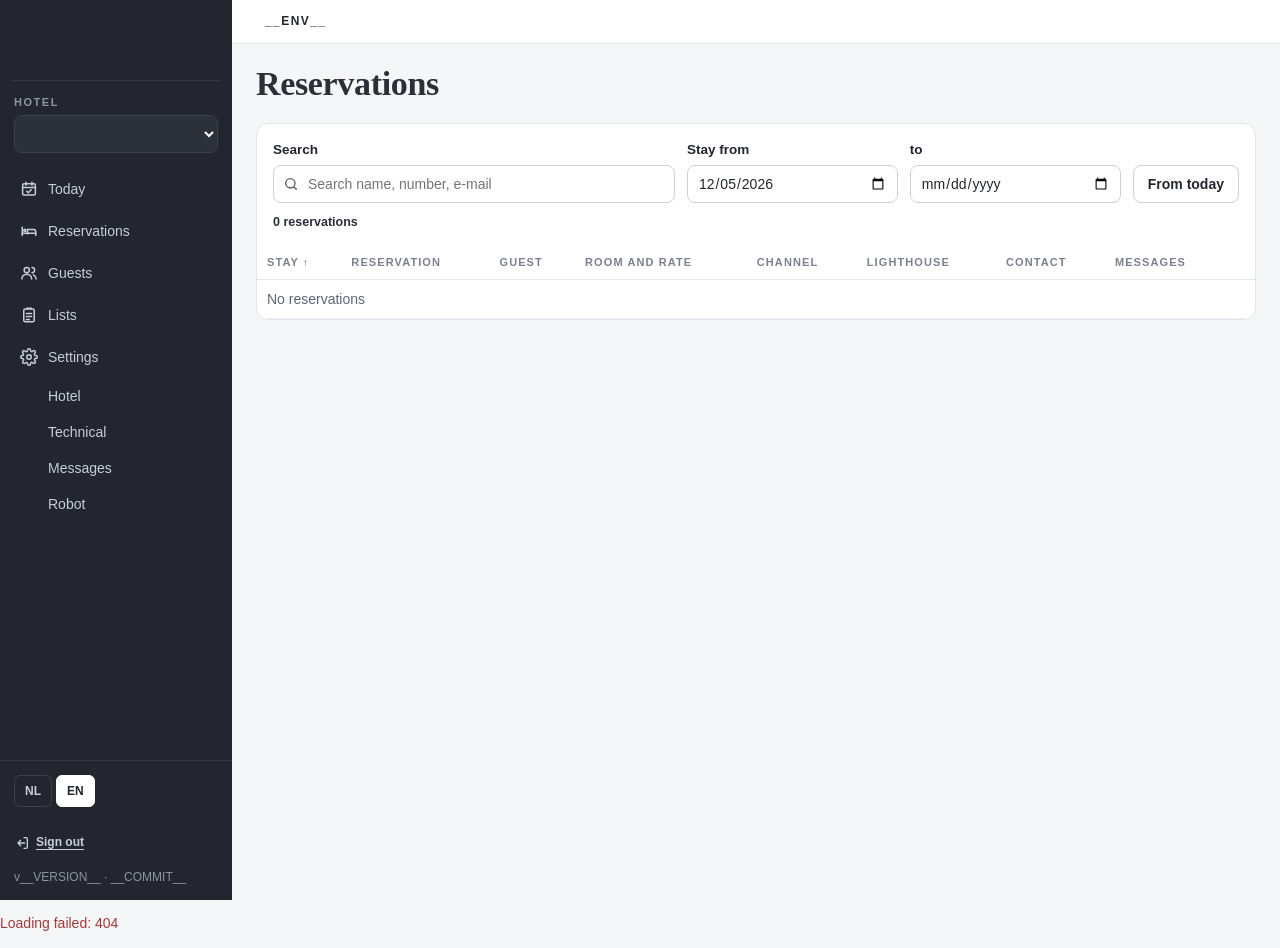
==== web/admin/index.html @ 801af36c "Keuzeknoppen (bv. Ontbijt/Schoonmaak) nooit uitgerekt over de hele breedte; Technisch ook in het men" ====
<!doctype html>
<html lang="nl">
<head>
<meta charset="utf-8">
<meta name="viewport" content="width=device-width, initial-scale=1">
<title>Check-in monitor</title>
<link rel="icon" type="image/svg+xml" href="favicon.svg">
<link rel="stylesheet" href="admin.css?v=__VERSION__">
<link rel="stylesheet" href="design.css?v=__VERSION__">
</head>
<body data-page="main">
<div id="tstbar" class="tst v2" hidden><span class="envpill">TST</span><span data-t="tst_bar"></span><a id="tst-switch" href="#"><span data-t="env_to_prd"></span> <svg width="14" height="14" viewBox="0 0 24 24" fill="none" stroke="currentColor" stroke-width="2.4" stroke-linecap="round" stroke-linejoin="round" aria-hidden="true"><path d="M9 6l6 6-6 6"/></svg></a></div>
<header class="mhead v2"><button class="ibtn" id="m-menu" type="button" aria-label="Menu"><svg width="22" height="22" viewBox="0 0 24 24" fill="none" stroke="currentColor" stroke-width="2" stroke-linecap="round" stroke-linejoin="round" aria-hidden="true"><path d="M4 7h16M4 12h16M4 17h16"/></svg></button><img id="mlogo" alt=""><span style="margin-left:auto"></span><span class="envpill env-__ENV__" data-env>__ENV__</span><button class="ibtn" id="m-hotel" type="button" aria-label="Hotel"><svg width="20" height="20" viewBox="0 0 24 24" fill="none" stroke="currentColor" stroke-width="2" stroke-linecap="round" stroke-linejoin="round" aria-hidden="true"><path d="M4 21V5a1 1 0 0 1 1-1h9a1 1 0 0 1 1 1v16"/><path d="M15 10h4a1 1 0 0 1 1 1v10M2 21h20M8 8h3M8 12h3M8 16h3"/></svg></button></header>
<div id="mswitches" class="mswitch v2" aria-label="Hoofdschakelaars"></div>
<div class="shell">
<aside class="side v2">
  <div class="band"><img id="logo" alt=""></div>
  <div class="hotelsel"><label for="hotel" data-t="hotel"></label><select id="hotel" class="select"></select></div>
  <nav class="nav" aria-label="Menu">
    <button data-tab="today"><svg width="18" height="18" viewBox="0 0 24 24" fill="none" stroke="currentColor" stroke-width="2" stroke-linecap="round" stroke-linejoin="round" aria-hidden="true"><rect x="3.5" y="5" width="17" height="15" rx="2"/><path d="M3.5 10h17M8 3v4M16 3v4M9 15l2 2 4-4"/></svg><span data-t="nav_today"></span><span id="today-cnt" class="cnt" hidden></span></button>
    <button data-tab="res" class=""><svg width="18" height="18" viewBox="0 0 24 24" fill="none" stroke="currentColor" stroke-width="2" stroke-linecap="round" stroke-linejoin="round" aria-hidden="true"><path d="M3 18V7"/><path d="M21 18v-5a3 3 0 0 0-3-3h-8v6"/><path d="M3 15h18"/><circle cx="6.5" cy="11" r="1.5"/></svg><span data-t="tab_res"></span></button>
    <button data-tab="guests" class=""><svg width="18" height="18" viewBox="0 0 24 24" fill="none" stroke="currentColor" stroke-width="2" stroke-linecap="round" stroke-linejoin="round" aria-hidden="true"><circle cx="9" cy="8" r="3.5"/><path d="M2.5 20a6.5 6.5 0 0 1 13 0"/><path d="M16 4.5a3.5 3.5 0 0 1 0 7M18 14.5a6.5 6.5 0 0 1 3.5 5.5"/></svg><span data-t="tab_guests"></span></button>
    <button data-tab="breakfast" class="lbtn-lists"><svg width="18" height="18" viewBox="0 0 24 24" fill="none" stroke="currentColor" stroke-width="2" stroke-linecap="round" stroke-linejoin="round" aria-hidden="true"><rect x="5" y="4" width="14" height="17" rx="2"/><path d="M9 4V3h6v1M8.5 10h7M8.5 14h7M8.5 18h4"/></svg><span data-t="nav_lists"></span></button>
    <a id="settings" href="settings.html"><svg width="18" height="18" viewBox="0 0 24 24" fill="none" stroke="currentColor" stroke-width="2" stroke-linecap="round" stroke-linejoin="round" aria-hidden="true"><circle cx="12" cy="12" r="3"/><path d="M19.4 15a1.7 1.7 0 0 0 .3 1.8l.1.1a2 2 0 1 1-2.8 2.8l-.1-.1a1.7 1.7 0 0 0-1.8-.3 1.7 1.7 0 0 0-1 1.5V21a2 2 0 1 1-4 0v-.1a1.7 1.7 0 0 0-1.1-1.5 1.7 1.7 0 0 0-1.8.3l-.1.1a2 2 0 1 1-2.8-2.8l.1-.1a1.7 1.7 0 0 0 .3-1.8 1.7 1.7 0 0 0-1.5-1H3a2 2 0 1 1 0-4h.1a1.7 1.7 0 0 0 1.5-1.1 1.7 1.7 0 0 0-.3-1.8l-.1-.1a2 2 0 1 1 2.8-2.8l.1.1a1.7 1.7 0 0 0 1.8.3H9a1.7 1.7 0 0 0 1-1.5V3a2 2 0 1 1 4 0v.1a1.7 1.7 0 0 0 1 1.5 1.7 1.7 0 0 0 1.8-.3l.1-.1a2 2 0 1 1 2.8 2.8l-.1.1a1.7 1.7 0 0 0-.3 1.8V9a1.7 1.7 0 0 0 1.5 1H21a2 2 0 1 1 0 4h-.1a1.7 1.7 0 0 0-1.5 1z"/></svg><span data-t="settings"></span></a>
    <div class="sub"><a href="settings.html#hotel"><span data-t="tab_hotel"></span></a><a href="settings.html#tech"><span data-t="hs_tech"></span></a><a href="settings.html#workflow"><span data-t="nav_messages"></span></a><a href="settings.html#robot"><span data-t="tab_robot"></span></a></div>
  </nav>
  <div class="sidefoot">
    <div class="langsw" role="group" aria-label="Taal"><button data-lang="nl">NL</button><button data-lang="en">EN</button></div>
    <div class="row" style="justify-content:space-between"><span id="me"></span></div>
    <a class="btn3" href="/.auth/logout" style="padding:0"><svg width="16" height="16" viewBox="0 0 24 24" fill="none" stroke="currentColor" stroke-width="2" stroke-linecap="round" stroke-linejoin="round" aria-hidden="true"><path d="M15 4h3a2 2 0 0 1 2 2v12a2 2 0 0 1-2 2h-3"/><path d="M10 16l-4-4 4-4M6 12h10"/></svg><span data-t="logout"></span></a>
    <span id="version" title="commit __COMMIT__, __BUILT__">v__VERSION__ · __COMMIT__</span>
  </div>
</aside>
<div class="main">
<div class="topbar v2"><div class="envbox"><span id="env" class="envpill env-__ENV__">__ENV__</span><span id="envname" class="small muted"></span><a id="env-switch" href="#" hidden></a></div><div id="switches" class="switches" aria-label="Hoofdschakelaars"></div></div>
<div id="repair-banner" class="repair-banner" hidden></div>


<section id="tab-res" class="content v2">
  <div class="ph"><div><h1 data-t="tab_res"></h1><div id="res-sub" class="sub" hidden></div></div></div>
  <section class="card resbox">
    <div class="cb filters" style="padding-top:16px">
      <div class="row" style="gap:12px;align-items:flex-end">
        <div class="field" style="flex:2 1 280px"><label for="search" data-t="search_lbl"></label><div class="inwrap"><svg width="16" height="16" viewBox="0 0 24 24" fill="none" stroke="currentColor" stroke-width="2" stroke-linecap="round" stroke-linejoin="round" aria-hidden="true"><circle cx="11" cy="11" r="7"/><path d="M20 20l-3.5-3.5"/></svg><input id="search" class="input" type="search" data-tp="search"></div></div>
        <div class="field" style="flex:1 1 150px"><label for="from" data-t="stay_from"></label><input id="from" class="input" type="date"></div>
        <div class="field" style="flex:1 1 150px"><label for="to" data-t="stay_to"></label><input id="to" class="input" type="date"></div>
        <button id="today" class="btn2" type="button" data-t="from_today"></button>
        <button id="search-reset" type="button" hidden></button>
      </div>
      <div id="count" class="row small muted"></div>
    </div>
    <div class="tbox d-only"><table>
      <thead id="res-head"><tr><th data-sort="arrival" data-t="c_stay"></th><th data-sort="booking_number" data-t="c_res"></th><th data-sort="guest" data-t="c_guest"></th><th data-sort="room" data-t="c_room_rate"></th><th data-sort="source" data-t="c_channel"></th><th data-sort="pms_status">Lighthouse</th><th data-sort="email" data-t="c_contact"></th><th data-sort="messages" data-t="c_messages"></th><th><span style="position:absolute;left:-9999px">Open</span></th></tr></thead>
      <tbody id="res"></tbody>
    </table></div>
    <div id="mres" class="m-only" style="display:flex;flex-direction:column;gap:14px"></div>
  </section>
</section>
<section id="tab-today" class="content v2" hidden></section>
<section id="tab-detail" class="content v2" hidden></section>
  <section id="tab-guests" class="content v2" hidden>
    <div class="ph"><div><h1 data-t="tab_guests"></h1><div class="sub" data-t="g_sub"></div></div></div>
    <div class="cols">
      <div class="col-main">
        <section id="matches-card" class="card" hidden><div class="ch"><h2 class="ct"><svg width="15" height="15" viewBox="0 0 24 24" fill="none" stroke="currentColor" stroke-width="2" stroke-linecap="round" stroke-linejoin="round" aria-hidden="true"><circle cx="9" cy="8" r="3.5"/><path d="M2.5 20a6.5 6.5 0 0 1 13 0"/><path d="M16 4.5a3.5 3.5 0 0 1 0 7M18 14.5a6.5 6.5 0 0 1 3.5 5.5"/></svg> <span data-t="m_card"></span></h2><span class="badge b-warn"><svg width="14" height="14" viewBox="0 0 24 24" fill="none" stroke="currentColor" stroke-width="2.4" stroke-linecap="round" stroke-linejoin="round" aria-hidden="true"><path d="M12 3.5l9.5 16.5h-19z"/><path d="M12 10v4.5M12 17.5v.5"/></svg><span id="m-open"></span></span></div><div id="matches" class="cb"></div></section>
        <section class="card"><div class="cb" style="padding-top:16px"><div class="row" style="align-items:flex-end;gap:10px"><div class="field" style="flex:1 1 240px"><label for="g-search" data-t="search_lbl"></label><div class="inwrap"><svg width="16" height="16" viewBox="0 0 24 24" fill="none" stroke="currentColor" stroke-width="2" stroke-linecap="round" stroke-linejoin="round" aria-hidden="true"><circle cx="11" cy="11" r="7"/><path d="M20 20l-3.5-3.5"/></svg><input id="g-search" class="input" type="search" data-tp="g_search"></div></div><button id="g-update" class="btn2" type="button"><svg width="15" height="15" viewBox="0 0 24 24" fill="none" stroke="currentColor" stroke-width="2" stroke-linecap="round" stroke-linejoin="round" aria-hidden="true"><path d="M20 11a8 8 0 0 0-14.5-4.5L4 8"/><path d="M4 4v4h4"/><path d="M4 13a8 8 0 0 0 14.5 4.5L20 16"/><path d="M20 20v-4h-4"/></svg><span data-t="g_update"></span></button><button id="g-search-reset" type="button" hidden></button></div><div class="small muted"><span id="g-count"></span> <span id="g-state"></span></div></div>
          <div class="tbox d-only"><table><thead id="g-head"><tr><th data-gsort="name" data-t="g_name"></th><th data-gsort="country" data-t="g_country"></th><th data-gsort="stays" data-t="g_stays"></th><th data-gsort="last_stay" data-t="g_last"></th><th data-gsort="preferred_channel" data-t="g_channel"></th></tr></thead><tbody id="guests"></tbody></table></div>
          <div id="mguests" class="m-only cb" style="display:flex;flex-direction:column;gap:10px"></div>
        </section>
      </div>
      <div id="g-profile" class="col-side" style="flex-basis:400px"></div>
    </div>
  </section>
  <section id="tab-lists" class="content v2" hidden>
    <div class="ph"><div><h1 data-t="nav_lists"></h1><div class="sub" data-t="l_sub"></div></div></div>
    <div class="cols">
      <div class="col-main" style="flex-basis:520px">
        <section class="card"><div class="ch"><h2 class="ct"><svg width="15" height="15" viewBox="0 0 24 24" fill="none" stroke="currentColor" stroke-width="2" stroke-linecap="round" stroke-linejoin="round" aria-hidden="true"><path d="M12 5v14M5 12h14"/></svg> <span data-t="l_make_title"></span></h2></div><div class="cb">
          <div class="seg" role="radiogroup"><label data-kind="breakfast"><input type="radio" name="lt"><svg width="16" height="16" viewBox="0 0 24 24" fill="none" stroke="currentColor" stroke-width="2" stroke-linecap="round" stroke-linejoin="round" aria-hidden="true"><path d="M4 9h13v5a5 5 0 0 1-5 5H9a5 5 0 0 1-5-5z"/><path d="M17 10h1.5a2.5 2.5 0 0 1 0 5H17"/><path d="M8 3v3M12 3v3"/></svg><span data-t="tab_breakfast"></span></label><label data-kind="cleaning"><input type="radio" name="lt"><svg width="16" height="16" viewBox="0 0 24 24" fill="none" stroke="currentColor" stroke-width="2" stroke-linecap="round" stroke-linejoin="round" aria-hidden="true"><path d="M14 4l-4 8"/><path d="M6 12h8l2 8H4z"/><path d="M8 16v4M12 16v4"/></svg><span data-t="tab_cleaning"></span></label></div>
          <div class="field" style="max-width:240px"><label for="list-day" data-t="dl_day"></label><input id="list-day" class="input" type="date"></div>
          <div class="row"><button id="list-make" class="btn2" type="button" data-t="dl_make"></button><button id="list-send" class="btn" type="button"><svg width="15" height="15" viewBox="0 0 24 24" fill="none" stroke="currentColor" stroke-width="2" stroke-linecap="round" stroke-linejoin="round" aria-hidden="true"><path d="M21 3L10 14"/><path d="M21 3l-7 18-4-7-7-4z"/></svg><span data-t="dl_send"></span></button></div>
          <div id="list-state" class="small"></div>
          <div id="list-info" class="help"></div>
        </div></section>
        <section class="card"><div class="ch"><h2 class="ct"><svg width="15" height="15" viewBox="0 0 24 24" fill="none" stroke="currentColor" stroke-width="2" stroke-linecap="round" stroke-linejoin="round" aria-hidden="true"><circle cx="12" cy="12" r="9"/><path d="M12 7v5l3 2"/></svg> <span data-t="l_last"></span></h2><select id="list-filter" class="select" style="width:auto"><option value="" data-t="l_all"></option><option value="breakfast" data-t="tab_breakfast"></option><option value="cleaning" data-t="tab_cleaning"></option></select></div>
          <div class="tbox"><table><thead><tr><th data-t="l_c_list"></th><th data-t="dl_c_day"></th><th data-t="l_c_made"></th><th data-t="dl_c_by"></th><th data-t="l_c_sent"></th><th data-t="dl_c_content"></th></tr></thead><tbody id="list-rows"></tbody></table></div></section>
      </div>
      <div id="list-preview" class="col-side" style="flex-basis:520px;gap:10px"></div>
    </div>
  </section>
<main class="legacy">








</main>

<div id="msgs" class="modal" hidden>
  <div class="modal-box small">
    <div class="modal-head"><strong id="msgs-title"></strong><button id="msgs-close" type="button" class="reset">&times;</button></div>
    <label class="msgs-pick"><input type="checkbox" id="msgs-on"> <span data-t="mo_label"></span></label>
    <p class="muted small" id="msgs-on-hint"></p>
    <h3 data-t="mg_plan"></h3>
    <div id="msgs-legend" class="legend"></div>
    <ul id="msgs-plan" class="plan"></ul>
    <div id="msgs-attempts">
    <h3 data-t="mg_attempts"></h3>
    <table>
      <thead><tr><th data-t="mg_time"></th><th data-t="mg_message"></th><th data-t="mg_channel"></th><th data-t="mg_to"></th><th data-t="exec_status"></th><th data-t="r_error"></th></tr></thead>
      <tbody id="msgs-rows"></tbody>
    </table>
    </div>
  </div>
</div>

</div>
</div>
<nav class="mtab v2" aria-label="Menu">
  <a href="./#today" data-mtab="today"><svg width="20" height="20" viewBox="0 0 24 24" fill="none" stroke="currentColor" stroke-width="2" stroke-linecap="round" stroke-linejoin="round" aria-hidden="true"><rect x="3.5" y="5" width="17" height="15" rx="2"/><path d="M3.5 10h17M8 3v4M16 3v4M9 15l2 2 4-4"/></svg><span data-t="nav_today"></span></a><a href="./#res" data-mtab="res"><svg width="20" height="20" viewBox="0 0 24 24" fill="none" stroke="currentColor" stroke-width="2" stroke-linecap="round" stroke-linejoin="round" aria-hidden="true"><path d="M3 18V7"/><path d="M21 18v-5a3 3 0 0 0-3-3h-8v6"/><path d="M3 15h18"/><circle cx="6.5" cy="11" r="1.5"/></svg><span data-t="tab_res"></span></a><a href="./#guests" data-mtab="guests"><svg width="20" height="20" viewBox="0 0 24 24" fill="none" stroke="currentColor" stroke-width="2" stroke-linecap="round" stroke-linejoin="round" aria-hidden="true"><circle cx="9" cy="8" r="3.5"/><path d="M2.5 20a6.5 6.5 0 0 1 13 0"/><path d="M16 4.5a3.5 3.5 0 0 1 0 7M18 14.5a6.5 6.5 0 0 1 3.5 5.5"/></svg><span data-t="tab_guests"></span></a><a href="./#breakfast" data-mtab="lists"><svg width="20" height="20" viewBox="0 0 24 24" fill="none" stroke="currentColor" stroke-width="2" stroke-linecap="round" stroke-linejoin="round" aria-hidden="true"><rect x="5" y="4" width="14" height="17" rx="2"/><path d="M9 4V3h6v1M8.5 10h7M8.5 14h7M8.5 18h4"/></svg><span data-t="nav_lists"></span></a><a href="settings.html" data-mtab="settings"><svg width="20" height="20" viewBox="0 0 24 24" fill="none" stroke="currentColor" stroke-width="2" stroke-linecap="round" stroke-linejoin="round" aria-hidden="true"><circle cx="12" cy="12" r="3"/><path d="M19.4 15a1.7 1.7 0 0 0 .3 1.8l.1.1a2 2 0 1 1-2.8 2.8l-.1-.1a1.7 1.7 0 0 0-1.8-.3 1.7 1.7 0 0 0-1 1.5V21a2 2 0 1 1-4 0v-.1a1.7 1.7 0 0 0-1.1-1.5 1.7 1.7 0 0 0-1.8.3l-.1.1a2 2 0 1 1-2.8-2.8l.1-.1a1.7 1.7 0 0 0 .3-1.8 1.7 1.7 0 0 0-1.5-1H3a2 2 0 1 1 0-4h.1a1.7 1.7 0 0 0 1.5-1.1 1.7 1.7 0 0 0-.3-1.8l-.1-.1a2 2 0 1 1 2.8-2.8l.1.1a1.7 1.7 0 0 0 1.8.3H9a1.7 1.7 0 0 0 1-1.5V3a2 2 0 1 1 4 0v.1a1.7 1.7 0 0 0 1 1.5 1.7 1.7 0 0 0 1.8-.3l.1-.1a2 2 0 1 1 2.8 2.8l-.1.1a1.7 1.7 0 0 0-.3 1.8V9a1.7 1.7 0 0 0 1.5 1H21a2 2 0 1 1 0 4h-.1a1.7 1.7 0 0 0-1.5 1z"/></svg><span data-t="settings"></span></a>
</nav>
<script src="admin.js?v=__VERSION__"></script>
</body>
</html>
---- web/admin/admin.css ----
/* Opvolgpagina: eenvoudig en compact. */
:root { --accent: #5C6478; --line: #E3E6ED; --bg: #F4F5F8; --text: #2B2F38; --ok: #2E7D4F; --err: #A33A3A; }
* { box-sizing: border-box; }
body { margin: 0; font: 14px/1.4 "Helvetica Neue", Helvetica, Arial, sans-serif; color: var(--text); background: var(--bg); }
header { display: flex; gap: 24px; align-items: center; padding: 12px 16px; background: #fff; border-bottom: 1px solid var(--line); flex-wrap: wrap; }
nav { display: flex; gap: 4px; padding: 8px 16px 0; }
nav button { display: inline-flex; align-items: center; gap: 8px; border: 1px solid var(--line); border-bottom: none; background: var(--bg);
  padding: 9px 18px; cursor: pointer; border-radius: 6px 6px 0 0; font-size: 14px; color: #5C6478; position: relative; }
nav button svg { color: #8A93A6; }
nav button:hover { color: #2B3F8C; background: #EEF1F8; }
nav button:hover svg { color: #3E63DD; }
nav button.active { background: #fff; font-weight: bold; color: #2B3F8C; }
nav button.active svg { color: #3E63DD; }
nav button.active::before { content: ""; position: absolute; left: -1px; right: -1px; top: -1px; height: 3px; background: #3E63DD; border-radius: 6px 6px 0 0; }
nav button.active::after { content: ""; position: absolute; left: 0; right: 0; bottom: -1px; height: 1px; background: #fff; }
main { background: #fff; margin: 0 16px 16px; padding: 12px; border: 1px solid var(--line); overflow-x: auto; }
.tools { display: flex; gap: 16px; align-items: center; margin-bottom: 12px; flex-wrap: wrap; }
input[type=search] { padding: 6px 8px; width: 260px; max-width: 100%; }
input[type=number] { width: 70px; padding: 4px; }
input[type=date] { padding: 4px; }
select, button { padding: 6px 10px; }
table { border-collapse: collapse; width: 100%; }
th, td { text-align: left; padding: 6px 8px; border-bottom: 1px solid var(--line); vertical-align: top; white-space: nowrap; }
th { font-size: 12px; text-transform: uppercase; letter-spacing: .5px; color: var(--accent); position: sticky; top: 0; background: #fff; }
td.wrap { white-space: normal; min-width: 160px; }
tr.cancelled td { color: #9AA0AE; text-decoration: line-through; }
.ok { color: var(--ok); } .err { color: var(--err); } .muted { color: #8A90A0; }
.tag { display: inline-block; padding: 1px 6px; border-radius: 3px; background: var(--bg); margin: 1px 2px 1px 0; font-size: 12px; }
.tag.fail { background: #F6E3E3; color: var(--err); }
.langs { margin-left: auto; display: flex; gap: 4px; }
.langs button { border: 1px solid #C3C8D4; border-radius: 4px; background: #fff; padding: 3px 8px; cursor: pointer; font: inherit; font-size: 12px; }
.langs button.active { background: var(--accent); color: #fff; border-color: var(--accent); }
h3 { font-size: 13px; text-transform: uppercase; letter-spacing: .5px; color: var(--accent); margin: 20px 0 6px; }

.task { display: inline-block; padding: 1px 8px; border-radius: 10px; font-size: 0.9em; white-space: nowrap; }
.task-nieuwe_reservaties { background: #E6F0FB; color: #1F4E8C; }
.task-contactgegevens_nalezen { background: #F3ECFA; color: #5B2E91; }
.task-overschrijving_booking { background: #E3F6F3; color: #0F6B5C; }
.task-lighthouse_bijwerken { background: #FBEFE6; color: #8A3B12; }
.timing { font-size: 0.8em; color: #8A90A0; white-space: nowrap; }
th[data-sort] { cursor: pointer; user-select: none; white-space: nowrap; }
th[data-sort]:hover { color: #1F2433; }
th[data-sort].sorted[data-dir="asc"]::after { content: " \2191"; }
th[data-sort].sorted[data-dir="desc"]::after { content: " \2193"; }
.task-meldingen { background: #E8F5EC; color: #1E6B3A; }
.subtabs { display: flex; gap: 6px; align-items: center; }
#task:disabled { opacity: 0.45; }
.tools .right { margin-left: auto; display: flex; gap: 12px; align-items: center; }
.subtabs button { border: 1px solid var(--line); background: transparent; padding: 4px 12px; border-radius: 14px; cursor: pointer; font-size: 0.9em; }
.subtabs button.active { background: #E6EAF2; font-weight: bold; }
.bin { border: none; background: transparent; color: #A0A6B4; cursor: pointer; padding: 2px 4px; }
.bin:hover { color: var(--err); }
.chip { background: #E6EAF2; border-radius: 12px; padding: 2px 10px; font-size: 0.9em; }
#matches-wrap { margin: 0 0 14px; border: 1px solid var(--line); border-radius: 6px; padding: 6px 12px; background: #FFFBEA; }
#matches-wrap summary { cursor: pointer; font-weight: bold; }
#matches-wrap table { width: 100%; }
#matches td { padding: 6px 8px; vertical-align: top; white-space: normal; }
#matches .m-pair { display: grid; grid-template-columns: 1fr 1fr; gap: 4px 24px; }
#matches .m-pair > span { overflow-wrap: anywhere; }
#matches .m-why { color: #8A90A0; font-size: 0.9em; margin-top: 2px; }  /* reden: lichtgrijs, onder de namen */
#matches .m-act { white-space: nowrap; width: 1%; text-align: right; }
th[data-gsort] { cursor: pointer; user-select: none; white-space: nowrap; }
th[data-gsort].sorted[data-dir="asc"]::after { content: " \2191"; }
th[data-gsort].sorted[data-dir="desc"]::after { content: " \2193"; }
td a { color: inherit; text-decoration: underline dotted; }
a.jump { color: #1F5FBF; text-decoration: none; white-space: nowrap; }
a.jump:hover { text-decoration: underline; }
a.jump svg { vertical-align: -1px; }
.tag.back { background: #E8F5EC; color: #1E6B3A; }
.task-onderhoud { background: #FFF1E0; color: #8A4B00; }
.task-bewaking { background: #FDECEC; color: #9B1C1C; }
.task-robot { background: #EEF0F4; color: #5C6478; }
.reset { margin-left: -12px; border: 1px solid #C3C8D4; border-radius: 4px; background: #fff; padding: 5px 10px; font: inherit; font-size: 14px; line-height: 20px; cursor: pointer; color: #8A90A0; }
.reset:hover { color: var(--err); }
.task-berichten { background: #EAF0FF; color: #2B3F8C; }

/* Workflow: verticale tijdlijn per flow */
.wf-grid { display: grid; grid-template-columns: minmax(0, 1fr) 280px; gap: 24px; align-items: start; }
@media (max-width: 900px) { .wf-grid { grid-template-columns: 1fr; } }
#wf-timeline { position: relative; padding-left: 22px; }

.tl-node, .tl-when { position: relative; margin: 6px 0; }
.tl-node .dot, .tl-when .dot { position: absolute; left: -20px; top: 4px; width: 12px; height: 12px; border-radius: 50%; background: #fff; border: 2px solid #5C6478; }
.tl-node.start .dot, .tl-node.end .dot { background: #5C6478; }
/* fases in kleur: voor de aankomst (blauw), het verblijf (groen), na het vertrek (oranje) */
.tl-phase { position: relative; border-left: 4px solid var(--ph); background: var(--ph-bg); border-radius: 0 8px 8px 0;
  padding: 6px 12px 8px 22px; margin: 0 0 10px -22px; }
.tl-phase.before { --ph: #3E63DD; --ph-bg: #F3F6FF; }
.tl-phase.stay { --ph: #2E9E5B; --ph-bg: #EEF8F1; }
.tl-phase.after { --ph: #D9822B; --ph-bg: #FDF5EC; }
.tl-phase.after:empty { display: none; }
.tl-node { font-size: 1.02em; }
/* bolletjes gecentreerd op de gekleurde rand: rand 4px breed, inhoud begint 4 + 22 = 26px verder, midden rand op 2px */
.tl-phase .tl-when .dot { left: -32px; width: 16px; height: 16px; top: 1px; border: 3px solid var(--ph); background: #fff; }
.tl-phase .tl-node .dot { left: -33px; width: 18px; height: 18px; top: 0; border-color: var(--ph); background: var(--ph); }
.tl-phase .tl-node strong { color: var(--ph); text-transform: uppercase; letter-spacing: 0.03em; font-size: 0.85em; }
.tl-phase .tl-when { color: var(--ph); }
.tl-when { color: #5C6478; font-weight: bold; font-size: 0.9em; margin-top: 14px; }
.tl-step .card { border: 1px solid var(--line); border-radius: 8px; background: #fff; padding: 10px 14px; margin: 6px 0 4px; }
.tl-step.off .card { background: #FAFAFB; }
.card-head { display: flex; gap: 8px; align-items: center; margin-bottom: 8px; }
.card-head .right { margin-left: auto; }
.fields { display: grid; gap: 8px; }
.fields label { display: inline-flex; gap: 6px; align-items: center; margin-right: 12px; }
.fields .lbl { display: inline-block; min-width: 170px; color: #5C6478; font-size: 0.9em; }
.chk { margin-right: 10px; white-space: nowrap; }
#wf-side { border: 1px solid var(--line); border-radius: 8px; padding: 10px 14px; background: #fff; }
#wf-side h3 { font-size: 0.85em; text-transform: uppercase; color: #5C6478; margin: 6px 0; }
#wf-side label { display: grid; gap: 4px; margin-bottom: 10px; }
#wf-side input[type=text] { width: 100%; }
/* Knoppen voor acties: overal exact dezelfde stijl (vorm en kleur), welke klasse ze ook hebben (primary, secondary,
   de knop Instellingen). Een nieuwe knop met een van die klassen ziet er vanzelf hetzelfde uit. */
button.primary, button.secondary, a.settings-btn { font: inherit; font-size: 14px; line-height: 20px; padding: 5px 14px;
  border-radius: 4px; border: 1px solid #5C6478; cursor: pointer; white-space: nowrap;
  background: #5C6478; color: #fff; }
button.primary:hover:not(:disabled), button.secondary:hover:not(:disabled), a.settings-btn:hover {
  background: #4A5164; border-color: #4A5164; color: #fff; }
/* Zelfde vorm, kleiner: knoppen in een regel van een lijst (bv. Versturen in de tijdlijn van een reservatie) */
button.primary.small, button.secondary.small { font-size: 12px; line-height: 16px; padding: 2px 10px; }
button.primary:disabled, button.secondary:disabled { opacity: 0.4; cursor: default; }

.modal { position: fixed; inset: 0; background: rgba(30, 34, 45, 0.45); display: flex; align-items: center; justify-content: center; z-index: 10; }
.modal[hidden] { display: none; }
.modal-box { background: #fff; border-radius: 8px; width: min(760px, 94vw); height: min(90vh, 1000px); display: flex; flex-direction: column; padding: 12px 16px; }
.modal-head { display: flex; gap: 12px; align-items: center; }
.modal-head .reset { margin-left: auto; }
#pv-frame { flex: 1; border: 1px solid var(--line); border-radius: 4px; width: 100%; }
button.link { background: none; border: none; color: #1F5FBF; cursor: pointer; padding: 0 4px; font: inherit; }
button.link:hover { text-decoration: underline; }
button.link.small { font-size: 12px; }
input.days { width: 60px; }
.modal-box.small { height: auto; max-height: 80vh; overflow: auto; width: min(900px, 94vw); }
.tag.warn { background: #FFF1E0; color: #8A4B00; }
a.msgs { text-decoration: none; color: inherit; cursor: pointer; }
.info { margin: 0; color: #5C6478; font-size: 0.9em; background: #F4F5F8; padding: 6px 10px; border-radius: 4px; }

/* Tijdlijn van één reservatie in de berichtenpopup */
.modal-box h3 { font-size: 0.95em; margin: 12px 0 6px; color: #5C6478; }
ul.plan { list-style: none; margin: 0; padding: 0 0 0 18px; border-left: 2px solid #C9CFDB; }
ul.plan li { position: relative; padding: 4px 0 6px 6px; }
ul.plan li .dot { position: absolute; left: -26px; top: 8px; width: 12px; height: 12px; border-radius: 50%; background: #fff; border: 2px solid #9AA3B5; }
/* Toestanden: elk een eigen kleur en vorm van het bolletje */
ul.plan li .dot { display: flex; align-items: center; justify-content: center; font-size: 9px; font-weight: 700; line-height: 1; color: #fff; }
ul.plan li.k-sent .dot { background: #2E9E5B; border-color: #2E9E5B; }
ul.plan li.k-sent .dot::after { content: "\2713"; }
ul.plan li.k-failed .dot { background: var(--err); border-color: var(--err); }
ul.plan li.k-failed .dot::after { content: "!"; }
ul.plan li.k-due .dot { background: #3E63DD; border-color: #3E63DD; }
ul.plan li.k-planned .dot { border-color: #3E63DD; background: #EAF0FF; }
ul.plan li.k-missed .dot { border-color: #C77A12; background: #FFF3E0; }
ul.plan li.k-cond .dot { border-color: #8A5CC7; background: #F3ECFB; }
ul.plan li.k-off .dot { border: 2px dashed #B5BCCB; background: #fff; }
.k-sent .tag.pl { background: #E8F5EC; color: #1E6B3A; }
.k-failed .tag.pl { background: #F6E3E3; color: var(--err); }
.k-planned .tag.pl, .k-due .tag.pl { background: #EAF0FF; color: #2B3F8C; }
.k-due .tag.pl { background: #3E63DD; color: #fff; }
.k-missed .tag.pl { background: #FFF3E0; color: #8A5208; }
.k-missed .reason { color: #8A5208; }
.k-cond .tag.pl { background: #F3ECFB; color: #5B3A8A; }
.k-cond .reason { color: #5B3A8A; }
.k-off .tag.pl { background: #fff; color: #8A93A6; border: 1px dashed #B5BCCB; }
.k-off .reason { color: #8A93A6; }
ul.plan li.k-off .pl-head strong { color: #8A93A6; font-weight: 600; }
ul.plan li.k-off .chs { display: none; }
.legend { display: flex; flex-wrap: wrap; gap: 14px; font-size: 12px; color: #5C6478; margin: 0 0 8px; }
.legend > span { display: inline-flex; align-items: center; gap: 5px; }
.legend .dot { width: 12px; height: 12px; border-radius: 50%; border: 2px solid #9AA3B5; box-sizing: border-box; display: inline-flex; align-items: center; justify-content: center; font-size: 8px; font-weight: 700; color: #fff; }
.legend .k-sent .dot { background: #2E9E5B; border-color: #2E9E5B; }
.legend .k-sent .dot::after { content: "\2713"; }
.legend .k-failed .dot { background: var(--err); border-color: var(--err); }
.legend .k-failed .dot::after { content: "!"; }
.legend .k-planned .dot { border-color: #3E63DD; background: #EAF0FF; }
.legend .k-missed .dot { border-color: #C77A12; background: #FFF3E0; }
.legend .k-cond .dot { border-color: #8A5CC7; background: #F3ECFB; }
.legend .k-off .dot { border: 2px dashed #B5BCCB; background: #fff; }
td.mute label { font-size: 12px; margin-right: 6px; }
ul.plan .chs { margin: 3px 0 0; }
.tag.ch.ok { background: #E8F5EC; color: #1E6B3A; }
.tag.ch.fail { background: #F6E3E3; color: var(--err); }
.tag.ch.todo { background: #EAF0FF; color: #2B3F8C; }
.tag.ch.off { color: #9AA3B5; }
button.resend { border: 0; background: none; cursor: pointer; padding: 0 0 0 4px; font-size: 13px; color: inherit; }
button.resend:hover { color: #3E63DD; }
.tl-step .group { border-top: 1px solid var(--line); padding: 10px 0 6px; }
/* Kop per onderdeel van de kaart (Wanneer versturen, In de mail): een gekleurde balk, goed zichtbaar */
.tl-step .group-title { font-size: 13px; text-transform: uppercase; letter-spacing: 0.04em; color: #2B3F8C; font-weight: bold;
  background: #EEF2FB; border-left: 4px solid #3E63DD; padding: 5px 10px; margin: 0 0 8px; border-radius: 0 3px 3px 0; }
.card-head label.title { margin: 0; cursor: pointer; display: inline-flex; gap: 8px; align-items: center; }
.card-head label.title input { width: 16px; height: 16px; }
.tl-step.off .card .fields, .tl-step.off .card .group-title { opacity: 0.5; }

/* Naam van de app met omgeving (TST oranje, PRD groen) */
.brand { display: inline-flex; align-items: center; gap: 10px; color: #2B3F8C; }
.brand .name { font-size: 18px; letter-spacing: 0.01em; color: var(--text); font-weight: 300; }
.brand .name b { font-weight: 700; color: #2B3F8C; }
.brand .env { font-size: 11px; font-weight: bold; letter-spacing: 0.08em; text-transform: uppercase; padding: 2px 7px; border-radius: 10px; background: #EEF0F4; color: #5C6478; }
.brand .env-tst { background: #FDF0E1; color: #A85C12; }
.brand .env-prd { background: #E8F5EC; color: #1E6B3A; }
.brand .env-__ENV__ { display: none; }  /* lokaal (devserver): geen badge */
.version { margin-left: auto; font-size: 12px; color: #9AA3B5; font-variant-numeric: tabular-nums; }
.version + .langs { margin-left: 0; }
a.lh { display: inline-flex; align-items: center; justify-content: center; width: 22px; height: 22px; margin-left: 4px; border: 1px solid var(--line);
  border-radius: 4px; color: #3E63DD; background: #fff; vertical-align: middle; }
a.lh:hover { background: #EAF0FF; border-color: #3E63DD; }
td.nowrap { white-space: nowrap; }
/* Knop Instellingen (workflow en robot op een aparte pagina) */
.settings-btn { display: inline-flex; align-items: center; gap: 6px; }
.settings-btn.active { background: #2B3F8C; border-color: #2B3F8C; color: #fff; }
.version + .settings-btn + .langs { margin-left: 0; }
nav button.back { border: none; background: none; color: #3E63DD; padding-left: 4px; margin-right: 8px; }
nav button.back:hover { background: none; text-decoration: underline; }
body.in-settings nav { background: transparent; }
nav button[hidden] { display: none; }
a.settings-btn { text-decoration: none; }
/* Pagina Instellingen */
.page-title { display: flex; align-items: center; gap: 10px; padding: 18px 16px 4px; color: #2B3F8C; }
.page-title h1 { margin: 0; font-size: 22px; font-weight: 600; color: var(--text); }
.tl-step .info.top { margin: 0 0 8px; }
a.brand { text-decoration: none; }
a.brand:hover .name b { text-decoration: underline; }
/* Tabblad Hotel: instellingen per sectie */
.hs-grid { display: grid; grid-template-columns: repeat(auto-fill, minmax(420px, 1fr)); gap: 14px; align-items: start; }
@media (max-width: 600px) { .hs-grid { grid-template-columns: 1fr; } }
.hs-card { border: 1px solid var(--line); border-radius: 8px; padding: 10px 14px; background: #fff; }
.hs-card h3 { margin: 0 0 6px; font-size: 14px; color: #2B3F8C; }
.hs-row { display: grid; grid-template-columns: 150px minmax(0, 1fr); gap: 8px; align-items: start; padding: 5px 0; border-top: 1px solid #F0F1F5; }
.hs-row label { color: #5C6478; font-size: 13px; padding-top: 5px; word-break: break-word; }
.hs-row input[type=text], .hs-row input[type=number] { width: 100%; }
.hs-row.changed label { color: #2B3F8C; font-weight: bold; }
.hs-row.changed input[type=text], .hs-row.changed input[type=number] { border-color: #3E63DD; background: #F5F8FF; }
.hs-row.free { grid-template-columns: 150px minmax(0, 1fr); }
.small { font-size: 12px; }
/* Omgeving: gekleurde rand bovenaan (TST oranje, PRD rood) en link naar de andere omgeving */
body.env-tst header { border-top: 4px solid #E59A3C; }
body.env-prd header { border-top: 4px solid #C8372D; }
.env-switch { font-size: 12px; text-decoration: none; padding: 2px 8px; border-radius: 10px; border: 1px solid var(--line); color: #5C6478; }
.env-switch:hover { border-color: currentColor; }
.env-switch.to-prd { color: #C8372D; }
.env-switch.to-tst { color: #A85C12; }
.brand .env-prd { background: #FBE5E3; color: #A82A21; }
.env-bar { text-align: center; font-size: 13px; font-weight: bold; letter-spacing: 0.04em; padding: 5px 16px; color: #fff; }
.env-bar-tst { background: #E59A3C; }
.env-bar-prd { background: #C8372D; }
.brand .env { font-size: 13px; padding: 3px 10px; }
details.ct { margin: 10px 0 0; } details.ct summary { cursor: pointer; color: #3E63DD; font-size: 13px; }
.ct-row { display: flex; gap: 8px; align-items: center; margin-top: 6px; flex-wrap: wrap; }
.ct-row input { min-width: 220px; }
.send-bar { display: flex; gap: 8px; align-items: center; flex-wrap: nowrap; margin: 6px 0 4px; padding: 8px 10px; background: #F3F6FF; border: 1px solid #D6DFFA; border-radius: 6px; }
.send-bar:empty { display: none; }
.send-bar .lbl { color: #5C6478; font-size: 13px; }
.send-bar .sb-to { flex: 1 1 200px; min-width: 160px; }
.send-bar .sb-ch { flex: 0 0 auto; width: auto; max-width: 170px; }
.send-bar .sb-go { flex: 0 0 auto; }
.send-bar .sb-err { color: var(--err); font-size: 12px; white-space: nowrap; }
.send-bar .sb-pick { flex: 0 1 auto; min-width: 0; max-width: 340px; width: auto; }
.send-bar .sb-to[hidden] { display: none; }
.send-bar[hidden] { display: none; }
ul.plan .pl-head { display: flex; align-items: center; gap: 6px; min-height: 26px; }
ul.plan .pl-head .sp { flex: 1; }
ul.plan .pl-head .reason { white-space: nowrap; overflow: hidden; text-overflow: ellipsis; cursor: help; }
/* Lange tabellen: eigen scrollvlak in het venster, zodat de horizontale schuifbalk altijd zichtbaar is;
   de kolomtitels blijven staan bij het scrollen */
.table-wrap { overflow: auto; max-height: calc(100vh - 230px); border-top: 1px solid var(--line); }
.table-wrap thead th { position: sticky; top: 0; background: #fff; z-index: 1; box-shadow: 0 1px 0 var(--line); }
/* Vaste eerste kolommen */
.table-wrap .stick { position: sticky; background: #fff; z-index: 1; }
.table-wrap thead th.stick { z-index: 3; }
.table-wrap .stick-last { box-shadow: 2px 0 0 var(--line); }
.tag.flow { background: #EAF0FF; color: #2B3F8C; white-space: nowrap; }
.ct-line { white-space: nowrap; line-height: 1.6; }
.ct-line .tag.src { font-size: 11px; padding: 0 5px; color: #5C6478; }
.tag.ch .addr { display: inline-block; max-width: 170px; overflow: hidden; text-overflow: ellipsis; white-space: nowrap; vertical-align: bottom; opacity: 0.8; }
.tag.form-yes { background: #E8F5EC; color: #1E6B3A; font-size: 11px; }
.tag.form-no { background: #F4F5F8; color: #8A90A0; font-size: 11px; }
/* Tarief in de reservatielijst: niet annuleerbaar (NRF) of annuleerbaar */
.tag.nrf { background: #EAF0FF; color: #2B3F8C; }
.tag.flex { background: #FFF1E0; color: #8A4B00; }
td .small { font-size: 12px; }

/* Hoofdschakelaars bovenaan: groen = aan, grijs = uit */
/* Hoofdschakelaars: klein, in het midden van de bovenbalk; lopen daar door op een 2e regel als het moet, zodat
   Instellingen en NL/EN altijd rechts op de eerste regel blijven */
.switches { display: flex; gap: 4px; flex-wrap: wrap; flex: 1 1 0; min-width: 0; text-decoration: none; }
.switches .sw { font-size: 11px; line-height: 16px; padding: 1px 7px; border-radius: 9px; border: 1px solid var(--line); white-space: nowrap; }
.switches .sw.on { background: #E8F5EC; color: #1E6B3A; border-color: #9FD3AE; }
.switches .sw.off { background: #F1F2F5; color: #6B7280; }
.switches .sw.sel { background: #FFF1E0; color: #A85C12; border-color: #F0C48C; }  /* berichten op selectie */

/* Live regel van de robot (bezig) */
tr.live td { background: #F4F8FF; }
td.running { color: #1F4E8C; white-space: nowrap; }
.spin { display: inline-block; width: 10px; height: 10px; margin-right: 6px; border: 2px solid currentColor;
        border-right-color: transparent; border-radius: 50%; animation: spin 0.8s linear infinite; vertical-align: -1px; }
@keyframes spin { to { transform: rotate(360deg); } }
.switches .sw.todo { border-style: dashed; background: #FFF8E6; color: #8A5A00; }
.task-ontbijt_labels { background: #FFF7D6; color: #7A5C00; }

/* Robotlog per run: kopregel van de hele run, daaronder de taken (ingesprongen, in volgorde) */
tr.run-head td { background: #F1F3F8; font-weight: 600; border-top: 2px solid #D5DAE5; }
tr.run-head td.wrap { font-weight: normal; }
tr.run-step td:first-child { padding-left: 22px; white-space: nowrap; }
tr.run-step .rel { font-variant-numeric: tabular-nums; color: #3B4255; }
td.warn, .wrap.warn { color: #A85C12; }
.task-oude_boekingen { background: #EAF6FF; color: #12506E; }
tr.run-head { cursor: pointer; }
tr.run-head:hover td { background: #E7EBF4; }
.caret-run { display: inline-block; width: 12px; color: #5C6478; }
.task-betaalverzoeken { background: #F0EDFF; color: #3F2E8C; }
.not-robot { font-size: 11px; color: #8A90A0; border: 1px dashed #C9CED8; border-radius: 8px; padding: 0 6px; white-space: nowrap; }

/* Workflow: onderdelen van de mail per tarief (NFR, Standaard) */
table.rates { border-collapse: collapse; font-size: 13px; margin: 4px 0 6px; }
table.rates th, table.rates td { padding: 4px 8px; text-align: center; border-bottom: 1px solid #ECEEF2; }
table.rates tr > th:first-child { text-align: left; white-space: nowrap; }
table.rates tr:first-child th { font-weight: 500; font-size: 12px; color: #5A6070; }
table.rates tr.off th, table.rates tr.off td { background: #F2F3F5; color: #8A90A0; }
.tl-step.off .card table.rates { opacity: 0.5; }
.task-ontbijtlijst { background: #FFF6D6; color: #7A5A00; }
.task-kuislijst { background: #E4F4F8; color: #135E70; }
.list-view { overflow-x: auto; padding: 6px 0 10px; }

/* Bovenbalk op één regel: links merk en omgeving, midden de schakelaars, rechts hotel, versie, Instellingen, taal */
header { flex-wrap: nowrap; gap: 16px; }
header > * { flex-shrink: 0; }
header > .switches { flex-shrink: 1; }
header label, .version { white-space: nowrap; }

/* Ontbijt- en schoonmaaklijst: in beide tabbladen dezelfde kolombreedtes */
table.lists { table-layout: fixed; width: 100%; }
table.lists col.c-day { width: 210px; }
table.lists col.c-made { width: 120px; }
table.lists col.c-by { width: 240px; }
table.lists col.c-sent { width: 260px; }
table.lists col.c-act { width: 150px; }
table.lists td { white-space: normal; overflow-wrap: anywhere; }
table.lists td:last-child { white-space: nowrap; }
.tag.stairs { background: #FFF1E0; color: #A85C12; }  /* formulier: moeilijk ter been */
.tag.msgs-on { background: #E8F5EC; color: #1E6B3A; }  /* berichten voor deze reservatie aangezet */
.tag.msgs-off { background: #F6E3E3; color: #8B2E2E; }  /* berichten voor deze reservatie uitgezet */
.msgs-pick { display: flex; gap: 8px; align-items: center; font-weight: bold; margin: 8px 0 2px; }

/* Balk bovenaan: Lighthouse veranderd (rood) of testversie met een oplossing (blauw), met wat te doen */
.repair-banner { margin: 12px 20px 0; padding: 10px 14px; border-left: 4px solid; border-radius: 4px; font-size: 14px; }
.repair-banner.red { background: #FDECEC; color: #7A1A12; border-color: #B42318; }
.repair-banner.blue { background: #EAF2FF; color: #1D3A6B; border-color: #2F6FDB; }
.repair-banner p { margin: 4px 0; }
.repair-banner p.first { font-weight: bold; }
.repair-banner a { color: inherit; text-decoration: underline; }


/* Smartphone: alles op één scherm zonder zijwaarts te schuiven. Tabellen worden kaartjes, één per regel, met
   "kolom: waarde" (labels via labelCells in admin.js). Sorteren kan via de kolomtitels als knopjes bovenaan. */
@media (max-width: 760px) {
  body { font-size: 15px; }
  header { flex-wrap: wrap; gap: 8px 10px; padding: 8px 12px; }
  header > * { flex-shrink: 1; }
  .brand .name { font-size: 16px; }
  .brand svg { width: 26px; height: 26px; }
  .version { display: none; }
  header label { order: 2; }
  header label select { max-width: 150px; }
  .settings-btn { order: 3; padding: 5px 9px; }
  .settings-btn span { display: none; }
  .langs, .version + .settings-btn + .langs { order: 4; margin-left: auto; }
  .env-switch { order: 1; }
  .switches { order: 5; flex: 1 1 100%; }
  .repair-banner { margin: 8px 8px 0; font-size: 13px; }
  nav { padding: 8px 8px 0; overflow-x: auto; flex-wrap: nowrap; scrollbar-width: none; }
  nav button { padding: 8px 12px; flex-shrink: 0; }
  .page-title { padding: 12px 12px 0; }
  .page-title h1 { font-size: 19px; }
  main { margin: 0 0 8px; padding: 8px; border-left: none; border-right: none; overflow-x: visible; }
  .tools { gap: 8px; }
  .tools input[type=search] { flex: 1 1 200px; width: auto; min-width: 0; }
  .tools input[type=search] + .reset { margin-left: -4px; }
  .tools label { display: inline-flex; align-items: center; gap: 6px; }
  .tools .right { margin-left: 0; flex-wrap: wrap; }
  input, select, button { font-size: 16px; }  /* iPhone zoomt niet in bij kleinere tekst */

  /* Tabellen als kaartjes */
  .table-wrap { max-height: none; overflow: visible; border-top: none; }
  table.cards, table.cards tbody, table.cards tr, table.cards td { display: block; width: auto; }
  table.cards { table-layout: auto; }
  table.cards thead { display: block; }
  table.cards thead tr { display: flex; flex-wrap: nowrap; gap: 6px; padding: 0 0 8px; overflow-x: auto; scrollbar-width: none; }
  table.cards thead th { position: static; display: none; box-shadow: none; padding: 0; border: none; }
  table.cards thead th[data-sort], table.cards thead th[data-gsort] { display: inline-block; flex-shrink: 0; border: 1px solid var(--line);
    border-radius: 12px; padding: 3px 10px; font-size: 11px; background: #fff; }
  table.cards thead th.sorted { background: #E6EAF2; color: #2B3F8C; }
  table.cards tbody tr { border: 1px solid var(--line); border-radius: 8px; margin: 0 0 10px; padding: 6px 10px; background: #fff; }
  table.cards td { position: relative; border: none; padding: 3px 0 3px 112px; min-height: 24px; white-space: normal;
    min-width: 0; overflow-wrap: anywhere; }
  table.cards td::before { content: attr(data-label); position: absolute; left: 0; top: 5px; width: 104px;
    font-size: 11px; text-transform: uppercase; letter-spacing: .4px; color: var(--accent); white-space: normal; }
  table.cards td:not([data-label]), table.cards td.full { padding-left: 0; }
  table.cards td:not([data-label])::before, table.cards td.full::before { content: none; }
  table.cards td:empty { display: none; }
  table.cards .stick { position: relative; left: auto !important; box-shadow: none; z-index: auto; }
  table.cards tr.cancelled td::before { text-decoration: none; }
  table.cards .ct-line, table.cards td.nowrap { white-space: normal; }
  /* Reservaties: eerste regels (aankomst, vertrek, nummer, gast) wat duidelijker */
  #res tr > td:nth-child(-n+4) { font-weight: 600; }
  /* Robotlog: kopregel van een run als titel van het kaartje */
  table.cards tr.run-head { background: #F1F3F8; }
  table.cards tr.run-head td { background: transparent; border-top: none; }
  table.cards tr.run-step td:first-child { padding-left: 0; }
  table.lists td:last-child { white-space: normal; }
  .list-view { margin: 0 -10px; }

  /* Instellingen */
  .wf-grid > * { min-width: 0; }
  .chk { white-space: normal; display: inline-flex; flex-wrap: nowrap; gap: 4px; align-items: baseline; margin-right: 12px; }
  .chk input { flex-shrink: 0; }
  .fields > div, .fields > label { min-width: 0; max-width: 100%; }
  .fields select { max-width: 100%; }
  .card-head { flex-wrap: wrap; }
  .card-head label.chk, .card-head label.title { flex: 1 1 100%; }
  .card-head .right { margin-left: 0; }
  .tl-step .card { padding: 10px; }
  .table-wrap:has(> table.rates) { overflow-x: auto; }
  table.rates { display: table; }
  table.rates th, table.rates td { white-space: normal; padding: 4px 5px; }
  table.rates tr:first-child th { font-size: 11px; min-width: 56px; }
  .hs-grid { grid-template-columns: 1fr; }
  .hs-row, .hs-row.free { grid-template-columns: 1fr; gap: 2px; }
  .hs-row label { padding-top: 0; }
  .fields .lbl { min-width: 0; display: block; }
  .fields > label:not(.chk) { flex-wrap: wrap; margin-right: 0; }
  .send-bar { flex-wrap: wrap; }
  .send-bar .sb-pick, .send-bar .sb-ch { max-width: 100%; }
  .ct-row input { min-width: 0; flex: 1 1 100%; }
  #matches .m-pair { grid-template-columns: 1fr; }

  /* Popups over het hele scherm */
  .modal-box, .modal-box.small { width: 100vw; height: 100%; max-height: none; border-radius: 0; padding: 10px 12px; overflow: auto; }
  ul.plan .pl-head { flex-wrap: wrap; }
  ul.plan .pl-head .reason { white-space: normal; }
}
---- web/admin/design.css ----
/* Stijl uit Claude Design (canvas Beheerapp Hotel Lucca), letterlijk overgenomen en beperkt tot
   onderdelen met de klasse v2. Niet met de hand aanpassen zonder het ontwerp mee te wijzigen. */
.v2,.v2 *{box-sizing:border-box}
.v2{font-family:"Helvetica Neue",Helvetica,Arial,sans-serif;font-size:14px;line-height:1.45;-webkit-font-smoothing:antialiased;color:#2B2F38;background:#F4F5F8}
.v2 a{color:#5C6478}
.v2 a:hover{color:#2B2F38}
.v2 h1,.v2 h2,.v2 h3{margin:0}
.v2 button,.v2 input,.v2 select{font-family:inherit;font-size:inherit;color:inherit}
.v2 .tst,.tst.v2{display:flex;align-items:center;gap:12px;flex-wrap:wrap;padding:8px 20px;background:#F2B544;color:#3D2700;font-weight:700}
.v2 .tst .envpill,.tst.v2 .envpill{background:#3D2700;color:#F2B544}
.v2 .tst a,.tst.v2 a{color:#3D2700;margin-left:auto;display:inline-flex;align-items:center;gap:6px;min-height:32px;padding:0 12px;border:2px solid #3D2700;border-radius:8px;text-decoration:none;font-size:13px}
.v2 .envpill,.envpill.v2{display:inline-flex;align-items:center;gap:6px;font-size:12px;font-weight:800;letter-spacing:.12em;padding:3px 9px;border-radius:6px}
.v2 .env-prd,.env-prd.v2{background:#2B2F38;color:#fff}
.v2 .env-tst,.env-tst.v2{background:#F2B544;color:#3D2700}
.v2 .shell,.shell.v2{display:flex;flex-wrap:wrap;align-items:stretch}
.v2 .side,.side.v2{flex:1 1 232px;max-width:232px;background:#fff;border-right:1px solid #E1E4EA;display:flex;flex-direction:column}
.v2 .side .band,.side.v2 .band{background:#B4BCCC;padding:14px 16px;display:flex;align-items:center}
.v2 .side .band img,.side.v2 .band img{height:44px;width:auto;display:block}
.v2 .hotelsel,.hotelsel.v2{display:flex;flex-direction:column;gap:4px;padding:14px 14px 10px}
.v2 .hotelsel label,.hotelsel.v2 label,.v2 .lbl,.lbl.v2{font-size:11px;letter-spacing:.14em;text-transform:uppercase;font-weight:700;color:#5C6478}
.v2 .select,.select.v2{min-height:38px;border:1.5px solid #B9BEC9;border-radius:8px;padding:0 10px;background:#fff;width:100%}
.v2 .nav,.nav.v2{display:flex;flex-direction:column;gap:2px;padding:6px 10px}
.v2 .nav a,.nav.v2 a,.v2 .nav button,.nav.v2 button{display:flex;align-items:center;gap:10px;min-height:40px;padding:0 10px;border-radius:8px;text-decoration:none;color:#2B2F38;font-weight:600}
.v2 .nav a:hover,.nav.v2 a:hover,.v2 .nav button:hover,.nav.v2 button:hover{background:#F0F2F5;color:#2B2F38}
.v2 .nav a.on,.nav.v2 a.on,.v2 .nav button.on,.nav.v2 button.on{background:#5C6478;color:#fff}
.v2 .nav .sub,.nav.v2 .sub{display:flex;flex-direction:column;gap:2px;padding-left:28px}
.v2 .nav .sub a,.nav.v2 .sub a,.v2 .nav .sub button,.nav.v2 .sub button{min-height:34px;font-weight:500}
.v2 .nav .sub a.on,.nav.v2 .sub a.on,.v2 .nav .sub button.on,.nav.v2 .sub button.on{background:#E6E9EF;color:#2B2F38;font-weight:700}
.v2 .nav .cnt,.nav.v2 .cnt{margin-left:auto;font-size:12px;font-weight:700;background:#F6E3E3;color:#8B2E2E;border-radius:999px;padding:1px 8px}
.v2 .sidefoot,.sidefoot.v2{margin-top:auto;padding:14px;border-top:1px solid #E6E8EE;display:flex;flex-direction:column;gap:10px;font-size:12px;color:#565B66}
.v2 .langsw,.langsw.v2{display:flex;gap:4px}
.v2 .langsw a,.langsw.v2 a,.v2 .langsw button,.langsw.v2 button{min-width:38px;min-height:32px;display:flex;align-items:center;justify-content:center;border-radius:6px;font-weight:700;text-decoration:none;border:1px solid #D5D9E0;color:#2B2F38}
.v2 .langsw a.on,.langsw.v2 a.on,.v2 .langsw button.on,.langsw.v2 button.on{background:#2B2F38;color:#fff;border-color:#2B2F38}
.v2 .main,.main.v2{flex:999 1 560px;min-width:0;display:flex;flex-direction:column}
.v2 .topbar,.topbar.v2{display:flex;align-items:center;gap:10px 16px;flex-wrap:wrap;padding:10px 24px;background:#fff;border-bottom:1px solid #E1E4EA}
.v2 .envbox,.envbox.v2{display:flex;align-items:center;gap:10px}
.v2 .envbox a,.envbox.v2 a{font-size:13px;font-weight:600}
.v2 .switches,.switches.v2{display:flex;gap:6px;flex-wrap:wrap;margin-left:auto}
.v2 .sw,.sw.v2{display:inline-flex;align-items:center;gap:7px;min-height:30px;padding:0 10px 0 8px;border-radius:999px;border:1px solid #DDE0E7;background:#FAFAFB;font-size:12.5px;font-weight:600;text-decoration:none;color:#2B2F38;white-space:nowrap}
.v2 .sw:hover,.sw.v2:hover{border-color:#5C6478;color:#2B2F38}
.v2 .sw .st,.sw.v2 .st{font-weight:700;font-size:11px;letter-spacing:.06em;text-transform:uppercase;color:#565B66}
.v2 .d,.d.v2{width:11px;height:11px;border-radius:50%;flex:none;display:inline-block}
.v2 .d-on,.d-on.v2{background:#2E7D4F}
.v2 .d-off,.d-off.v2{background:#fff;border:2px solid #8A8F99}
.v2 .d-sel,.d-sel.v2{background:linear-gradient(90deg,#C0640F 50%,#fff 50%);border:2px solid #C0640F}
.v2 .sw.on .st,.sw.on.v2 .st{color:#245A3A}
.v2 .sw.sel .st,.sw.sel.v2 .st{color:#8A4B0F}
.v2 .sw.sel,.sw.sel.v2{background:#FDF3E7;border-color:#E7C08F}
.v2 .repair,.repair.v2{display:flex;gap:14px;align-items:flex-start;flex-wrap:wrap;margin:16px 24px 0;padding:14px 16px;border-radius:12px;background:#FBF0EF;border:2px solid #B4443B}
.v2 .repair .ri,.repair.v2 .ri{color:#9A2F27;flex:none;margin-top:2px}
.v2 .repair .rt,.repair.v2 .rt{font-weight:700;font-size:15px;color:#7E241D}
.v2 .repair .rb,.repair.v2 .rb{flex:1 1 360px;display:flex;flex-direction:column;gap:6px}
.v2 .steps,.steps.v2{display:flex;gap:6px;flex-wrap:wrap;align-items:center;font-size:12.5px}
.v2 .steps span,.steps.v2 span{display:inline-flex;align-items:center;gap:5px;padding:3px 10px;border-radius:999px;background:#fff;border:1px solid #E3C3BF;color:#6A3A35}
.v2 .steps span.cur,.steps.v2 span.cur{background:#7E241D;color:#fff;border-color:#7E241D;font-weight:700}
.v2 .steps span.done,.steps.v2 span.done{background:#E2EFE6;border-color:#BFDCC8;color:#245A3A}
.v2 .content,.content.v2{padding:20px 24px 40px;display:flex;flex-direction:column;gap:18px;max-width:1280px;width:100%}
.v2 .ph,.ph.v2{display:flex;align-items:flex-end;justify-content:space-between;gap:12px;flex-wrap:wrap}
.v2 .ph h1,.ph.v2 h1{font-size:26px;line-height:1.2;color:#2B2F38}
.v2 .ph .sub,.ph.v2 .sub{color:#565B66;font-size:14px;margin-top:2px}
.v2 .acts,.acts.v2{display:flex;gap:8px;flex-wrap:wrap;align-items:center}
.v2 .btn,.btn.v2{display:inline-flex;align-items:center;justify-content:center;gap:7px;min-height:38px;padding:0 14px;border-radius:8px;font-weight:700;border:0;background:#5C6478;color:#fff;text-decoration:none;cursor:pointer;white-space:nowrap}
.v2 .btn:hover,.btn.v2:hover{background:#4A5163;color:#fff}
.v2 .btn2,.btn2.v2{display:inline-flex;align-items:center;justify-content:center;gap:7px;min-height:38px;padding:0 14px;border-radius:8px;font-weight:700;border:1.5px solid #5C6478;background:#fff;color:#5C6478;text-decoration:none;cursor:pointer;white-space:nowrap}
.v2 .btn2:hover,.btn2.v2:hover{color:#2B2F38;border-color:#2B2F38}
.v2 .btn3,.btn3.v2{display:inline-flex;align-items:center;gap:6px;min-height:32px;padding:0 8px;border-radius:6px;border:0;background:none;color:#5C6478;font-weight:700;cursor:pointer;text-decoration:underline;text-underline-offset:3px}
.v2 .sm,.sm.v2{min-height:32px;padding:0 10px;font-size:13px}
.v2 .card,.card.v2{background:#fff;border-radius:12px;box-shadow:0 1px 2px rgba(43,47,56,.06),0 0 0 1px rgba(43,47,56,.06);display:flex;flex-direction:column}
.v2 .ch,.ch.v2{display:flex;align-items:center;justify-content:space-between;gap:10px;padding:14px 16px 10px;flex-wrap:wrap}
.v2 .ct,.ct.v2{font-size:12px;letter-spacing:.14em;text-transform:uppercase;font-weight:700;color:#5C6478;display:flex;align-items:center;gap:8px}
.v2 .cb,.cb.v2{padding:0 16px 16px;display:flex;flex-direction:column;gap:10px}
.v2 .badge,.badge.v2{display:inline-flex;align-items:center;gap:4px;font-size:12px;font-weight:700;padding:2px 8px 2px 6px;border-radius:999px;white-space:nowrap;letter-spacing:0;text-transform:none}
.v2 .b-ok,.b-ok.v2{background:#E2EFE6;color:#245A3A}
.v2 .b-no,.b-no.v2,.v2 .b-wait,.b-wait.v2{background:#E9EAED;color:#454953}
.v2 .b-warn,.b-warn.v2{background:#FBE9D4;color:#7F420A}
.v2 .b-err,.b-err.v2{background:#F6E3E3;color:#8B2E2E}
.v2 .b-info,.b-info.v2{background:#E6E9F0;color:#3E4558}
.v2 .tag,.tag.v2{display:inline-flex;align-items:center;font-size:11px;font-weight:700;letter-spacing:.06em;text-transform:uppercase;padding:2px 7px;border-radius:5px;background:#ECEEF3;color:#3E4558;white-space:nowrap}
.v2 .tag.t-bf,.tag.t-bf.v2{background:#EFE6D2;color:#5E4513}
.v2 .tag.t-st,.tag.t-st.v2{background:#E4E0F0;color:#463A70}
.v2 .tag.t-on,.tag.t-on.v2{background:#E2EFE6;color:#245A3A}
.v2 .tag.t-off,.tag.t-off.v2{background:#F6E3E3;color:#8B2E2E}
.v2 .tbox,.tbox.v2{overflow-x:auto}
.v2 table{border-collapse:collapse;width:100%}
.v2 th{font-size:11px;letter-spacing:.1em;text-transform:uppercase;color:#565B66;font-weight:700;text-align:left;padding:8px 10px;border-bottom:1px solid #E1E4EA;white-space:nowrap;background:#FAFAFB}
.v2 td{padding:9px 10px;border-bottom:1px solid #EEF0F3;vertical-align:top}
.v2 tr.warnrow td{background:#FFFBF5}
.v2 tr.cancel td{color:#7A7F8A}
.v2 tr.cancel .nm{text-decoration:line-through}
.v2 .nm,.nm.v2{font-weight:700}
.v2 .muted,.muted.v2{color:#565B66}
.v2 .small,.small.v2{font-size:12.5px}
.v2 .mono,.mono.v2{font-variant-numeric:tabular-nums}
.v2 .stack,.stack.v2{display:flex;flex-direction:column;gap:3px}
.v2 .row,.row.v2{display:flex;gap:8px;align-items:center;flex-wrap:wrap}
.v2 .grid2,.grid2.v2{display:grid;grid-template-columns:repeat(auto-fit,minmax(320px,1fr));gap:18px;align-items:start}
.v2 .cols,.cols.v2{display:flex;gap:18px;flex-wrap:wrap;align-items:flex-start}
.v2 .col-main,.col-main.v2{flex:999 1 560px;min-width:0;display:flex;flex-direction:column;gap:18px}
.v2 .col-side,.col-side.v2{flex:1 1 320px;min-width:0;display:flex;flex-direction:column;gap:18px}
.v2 .kv,.kv.v2{display:grid;grid-template-columns:max-content 1fr;gap:6px 14px;font-size:13.5px}
.v2 .kv dt,.kv.v2 dt{color:#565B66}
.v2 .kv dd,.kv.v2 dd{margin:0;font-weight:600}
.v2 .li,.li.v2{display:flex;gap:10px;align-items:flex-start;padding:9px 0;border-top:1px solid #EEF0F3}
.v2 .li:first-child,.li.v2:first-child{border-top:0;padding-top:0}
.v2 .li .lt,.li.v2 .lt{flex:1;min-width:0}
.v2 .field,.field.v2{display:flex;flex-direction:column;gap:5px}
.v2 .field > label,.field.v2 > label{font-weight:700;font-size:13.5px}
.v2 .help,.help.v2{font-size:12.5px;color:#565B66}
.v2 .input,.input.v2{min-height:38px;border:1.5px solid #B9BEC9;border-radius:8px;padding:0 10px;background:#fff;width:100%}
.v2 .inwrap,.inwrap.v2{position:relative;display:flex;align-items:center}
.v2 .inwrap svg,.inwrap.v2 svg{position:absolute;left:10px;color:#565B66}
.v2 .inwrap .input,.inwrap.v2 .input{padding-left:34px}
.v2 .note,.note.v2{display:flex;gap:10px;align-items:flex-start;padding:10px 12px;border-radius:8px;background:#F4F5F8;font-size:13px}
.v2 .note.warn,.note.warn.v2{background:#FDF3E7;color:#5E3408}
.v2 .att,.att.v2{display:flex;gap:10px;align-items:center;padding:10px 12px;border-radius:8px;font-size:13.5px}
.v2 .att.err,.att.err.v2{background:#FBF1F1;color:#7E241D}
.v2 .att.warn,.att.warn.v2{background:#FDF3E7;color:#5E3408}
.v2 .att .lt,.att.v2 .lt{flex:1;min-width:0}
.v2 .statgrid,.statgrid.v2{display:grid;grid-template-columns:repeat(auto-fit,minmax(150px,1fr));gap:12px}
.v2 .stat,.stat.v2{background:#fff;border-radius:12px;padding:12px 14px;box-shadow:0 0 0 1px rgba(43,47,56,.06);display:flex;flex-direction:column;gap:2px}
.v2 .stat .n,.stat.v2 .n{font-size:26px;font-weight:700;line-height:1.1}
.v2 .stat .l,.stat.v2 .l{font-size:12.5px;color:#565B66}
.v2 .mtab,.mtab.v2{display:flex;justify-content:space-around;background:#fff;border-top:1px solid #E1E4EA;padding:4px 4px 10px}
.v2 .mtab a,.mtab.v2 a{flex:1;display:flex;flex-direction:column;align-items:center;gap:2px;min-height:52px;justify-content:center;font-size:11.5px;font-weight:700;text-decoration:none;color:#565B66;border-radius:8px}
.v2 .mtab a.on,.mtab.v2 a.on{color:#2B2F38;background:#E6E9EF}
.v2 .mhead,.mhead.v2{display:flex;align-items:center;gap:8px;padding:8px 10px;background:#B4BCCC}
.v2 .mhead img,.mhead.v2 img{height:36px;width:auto;display:block}
.v2 .ibtn,.ibtn.v2{display:inline-flex;align-items:center;justify-content:center;width:44px;height:44px;border-radius:10px;border:0;background:rgba(255,255,255,.6);color:#2B2F38;cursor:pointer;flex:none}
.v2 .mswitch,.mswitch.v2{display:flex;gap:6px;overflow-x:auto;padding:8px 10px;background:#fff;border-bottom:1px solid #E1E4EA}
.v2 .mcontent,.mcontent.v2{padding:14px 12px 20px;display:flex;flex-direction:column;gap:14px}
.v2 .mcard,.mcard.v2{background:#fff;border-radius:12px;box-shadow:0 0 0 1px rgba(43,47,56,.07);padding:12px 14px;display:flex;flex-direction:column;gap:8px}
.v2 .mrow,.mrow.v2{display:flex;justify-content:space-between;gap:8px;align-items:center}
.v2 .mh1,.mh1.v2{font-size:22px;font-weight:700;line-height:1.2}
.v2 .toggle,.toggle.v2{display:flex;align-items:flex-start;gap:12px;padding:12px 0;border-top:1px solid #EEF0F3}
.v2 .toggle:first-child,.toggle.v2:first-child{border-top:0}
.v2 .toggle .tx,.toggle.v2 .tx{flex:1;min-width:0}
.v2 .toggle .tn,.toggle.v2 .tn{font-weight:700}
.v2 .switch,.switch.v2{appearance:none;-webkit-appearance:none;width:44px;height:26px;border-radius:13px;background:#B9BEC9;position:relative;flex:none;cursor:pointer;margin:0}
.v2 .switch::after,.switch.v2::after{content:"";position:absolute;top:3px;left:3px;width:20px;height:20px;border-radius:50%;background:#fff;transition:left .15s}
.v2 .switch:checked,.switch.v2:checked{background:#2E7D4F}
.v2 .switch:checked::after,.switch.v2:checked::after{left:21px}
.v2 .seg,.seg.v2{display:inline-flex;align-self:flex-start;border:1.5px solid #5C6478;border-radius:9px;overflow:hidden;flex-wrap:wrap}  /* nooit uitgerekt in een kolom */
.v2 .seg label,.seg.v2 label{display:inline-flex;align-items:center;gap:7px;min-height:36px;padding:0 14px;font-weight:700;color:#5C6478;cursor:pointer;border-left:1.5px solid #5C6478}
.v2 .seg label:first-child,.seg.v2 label:first-child{border-left:0}
.v2 .seg input,.seg.v2 input{position:absolute;opacity:0;width:1px;height:1px}
.v2 .seg label.on,.seg.v2 label.on{background:#5C6478;color:#fff}
.v2 .chip,.chip.v2{display:inline-flex;align-items:center;gap:5px;font-size:12px;padding:3px 8px;border-radius:6px;border:1px solid #DDE0E7;background:#fff;white-space:nowrap}
.v2 .chip.ok,.chip.ok.v2{border-color:#BFDCC8;background:#F1F8F3;color:#245A3A}
.v2 .chip.err,.chip.err.v2{border-color:#E6BDBD;background:#FBF1F1;color:#8B2E2E}
.v2 .chip.wait,.chip.wait.v2{border-color:#DDE0E7;background:#F6F7F9;color:#454953}
.v2 .stat.warn,.stat.warn.v2{box-shadow:0 0 0 2px #E7C08F;background:#FFFBF5}
.v2 .stat.err,.stat.err.v2{box-shadow:0 0 0 2px #E6BDBD;background:#FFF8F8}
.v2 .yn,.yn.v2{display:inline-flex;align-items:center;gap:4px;font-size:12.5px;font-weight:700;white-space:nowrap}
.v2 .yn.y,.yn.y.v2{color:#245A3A}
.v2 .yn.n,.yn.n.v2{color:#9A4A0B}
.v2 .yn.na,.yn.na.v2{color:#7A7F8A;font-weight:600}
.v2 .code,.code.v2{font-size:22px;font-weight:700;letter-spacing:.12em;font-variant-numeric:tabular-nums}
.v2 .enter,.enter.v2{display:inline-flex;align-items:center;justify-content:center;width:28px;height:28px;border:2px solid currentColor;border-radius:6px;font-size:15px;letter-spacing:0;margin-left:6px;vertical-align:middle}
.v2 .tl,.tl.v2{display:flex;flex-direction:column}
.v2 .tls,.tls.v2{display:flex;gap:14px;position:relative;padding-bottom:16px}
.v2 .tls .tm,.tls.v2 .tm{display:flex;flex-direction:column;align-items:center;flex:none;width:28px}
.v2 .tls .tm .c,.tls.v2 .tm .c{width:28px;height:28px;border-radius:50%;display:flex;align-items:center;justify-content:center;flex:none}
.v2 .tls .tm .ln,.tls.v2 .tm .ln{flex:1;width:2px;background:#DDE0E7;margin-top:4px}
.v2 .c-ok,.c-ok.v2{background:#2E7D4F;color:#fff}
.v2 .c-err,.c-err.v2{background:#B4443B;color:#fff}
.v2 .c-wait,.c-wait.v2{background:#fff;border:2px solid #8A8F99;color:#565B66}
.v2 .c-off,.c-off.v2{background:#E9EAED;color:#7A7F8A}
.v2 .c-cond,.c-cond.v2{background:#fff;border:2px dashed #C0640F;color:#8A4B0F}
.v2 .tls .tb,.tls.v2 .tb{flex:1;min-width:0;display:flex;flex-direction:column;gap:6px;border:1px solid #E6E8EE;border-radius:10px;padding:10px 12px}
.v2 .tls .tb.err,.tls.v2 .tb.err{border-color:#E6BDBD;background:#FFFAFA}
.v2 .tls .th,.tls.v2 .th{display:flex;gap:10px;align-items:center;flex-wrap:wrap}
.v2 .tls .tn,.tls.v2 .tn{font-weight:700;font-size:15px}
.v2 .pop,.pop.v2{border:1.5px solid #5C6478;border-radius:10px;padding:12px;display:flex;flex-direction:column;gap:10px;background:#FAFBFC}
.v2 .legend,.legend.v2{display:flex;gap:8px;flex-wrap:wrap}
.v2 .paper,.paper.v2{background:#fff;border:1px solid #D5D9E0;border-radius:4px;padding:28px 30px;box-shadow:0 4px 16px rgba(43,47,56,.08)}
.v2 .paper table td,.paper.v2 table td,.v2 .paper table th,.paper.v2 table th{border-bottom:1px solid #D5D9E0}
.v2 .hl td,.hl.v2 td{background:#FFF4B8}
.v2 .savebar,.savebar.v2{display:flex;align-items:center;gap:10px;flex-wrap:wrap;padding:12px 16px;border-radius:12px;background:#2B2F38;color:#fff}
.v2 .savebar .btn,.savebar.v2 .btn{background:#fff;color:#2B2F38}
.v2 .savebar .btn2,.savebar.v2 .btn2{background:transparent;color:#fff;border-color:#fff}
.v2 .fgrid,.fgrid.v2{display:grid;grid-template-columns:repeat(auto-fit,minmax(220px,1fr));gap:14px}
.v2 .locked,.locked.v2{display:inline-flex;align-items:center;gap:5px;font-size:12px;font-weight:700;color:#3E4558;background:#E6E9F0;padding:2px 8px;border-radius:999px}
.v2 .who,.who.v2{font-size:12.5px;color:#565B66}
.v2 .flowline,.flowline.v2{display:flex;align-items:stretch;gap:0;overflow-x:auto;padding:6px 0 4px}
.v2 .fstep,.fstep.v2{flex:1 1 150px;min-width:140px;display:flex;flex-direction:column;gap:6px;align-items:flex-start;position:relative;padding:0 10px 0 0}
.v2 .fstep .dot,.fstep.v2 .dot{width:30px;height:30px;border-radius:50%;display:flex;align-items:center;justify-content:center;z-index:1}
.v2 .fstep .bar,.fstep.v2 .bar{position:absolute;top:14px;left:30px;right:0;height:2px;background:#C9CED8}
.v2 .fstep .card2,.fstep.v2 .card2{border:1.5px solid #DDE0E7;border-radius:10px;padding:8px 10px;background:#fff;width:100%;display:flex;flex-direction:column;gap:3px;text-decoration:none;color:#2B2F38}
.v2 .fstep .card2.sel,.fstep.v2 .card2.sel{border-color:#5C6478;box-shadow:0 0 0 2px #5C6478}
.v2 .fstep .card2.off,.fstep.v2 .card2.off{background:#F6F7F9;color:#565B66;border-style:dashed}
.v2 .fmark,.fmark.v2{font-size:11px;font-weight:700;letter-spacing:.1em;text-transform:uppercase;color:#565B66}
.v2 .mrepair,.mrepair.v2{margin:10px 10px 0;padding:12px;border-radius:10px;background:#FBF0EF;border:2px solid #B4443B;display:flex;flex-direction:column;gap:8px}
/* Nieuwe look (zelfde regels als nieuwe-look.css in het canvas) */
.v2 @font-face{font-family:"Inter";font-weight:400;font-display:swap;src:url("fonts/inter-latin-400-normal.woff2") format("woff2")}
.v2 @font-face{font-family:"Inter";font-weight:500;font-display:swap;src:url("fonts/inter-latin-500-normal.woff2") format("woff2")}
.v2 @font-face{font-family:"Inter";font-weight:600;font-display:swap;src:url("fonts/inter-latin-600-normal.woff2") format("woff2")}
.v2 @font-face{font-family:"Inter";font-weight:700;font-display:swap;src:url("fonts/inter-latin-700-normal.woff2") format("woff2")}
.v2 @font-face{font-family:"Source Serif 4";font-weight:600;font-display:swap;src:url("fonts/source-serif-4-latin-600-normal.woff2") format("woff2")}
html body .v2{font-family:Inter,"Helvetica Neue",Helvetica,Arial,sans-serif;color:#23262E;background:#F5F6F8;font-feature-settings:"tnum" 1}
html body .v2 a{color:#4E5669}
html body .v2 .muted,html body .muted.v2,html body .v2 .help,html body .help.v2,html body .v2 .who,html body .who.v2{color:#5F6574}
html body .v2 .side,html body .side.v2{background:#23262E;color:#C9CDD6;border-right:0}
html body .v2 .side .band,html body .side.v2 .band{background:transparent;border-bottom:1px solid #353944;margin:0 12px;padding:18px 4px;justify-content:center}
html body .v2 .side .band img,html body .side.v2 .band img{filter:invert(1);opacity:.92}
html body .v2 .hotelsel label,html body .hotelsel.v2 label{color:#8D93A1}
html body .v2 .side .select,html body .side.v2 .select{background:#2C3039;color:#fff;border:1px solid #3B404C}
html body .v2 .nav a,html body .nav.v2 a,html body .v2 .nav button,html body .nav.v2 button{color:#C9CDD6;font-weight:500}
html body .v2 .nav a:hover,html body .nav.v2 a:hover,html body .v2 .nav button:hover,html body .nav.v2 button:hover{background:#2C3039;color:#fff}
html body .v2 .nav a.on,html body .nav.v2 a.on,html body .v2 .nav button.on,html body .nav.v2 button.on{background:#B4BCCC;color:#23262E;font-weight:600}
html body .v2 .nav .sub a.on,html body .nav.v2 .sub a.on,html body .v2 .nav .sub button.on,html body .nav.v2 .sub button.on{background:#3A3F4B;color:#fff}
html body .v2 .nav .cnt,html body .nav.v2 .cnt{background:#C2564D;color:#fff}
html body .v2 .sidefoot,html body .sidefoot.v2{border-top-color:#353944;color:#8D93A1}
html body .v2 .langsw a,html body .langsw.v2 a,html body .v2 .langsw button,html body .langsw.v2 button{color:#C9CDD6;border-color:#3B404C}
html body .v2 .langsw a.on,html body .langsw.v2 a.on,html body .v2 .langsw button.on,html body .langsw.v2 button.on{background:#fff;color:#23262E;border-color:#fff}
html body .v2 .side .btn3,html body .side.v2 .btn3{color:#C9CDD6}
html body .v2 .topbar,html body .topbar.v2{border-bottom-color:#E3E6EB}
html body .v2 .sw,html body .sw.v2{background:#fff;border-color:#E3E6EB}
html body .v2 .sw.sel,html body .sw.sel.v2{background:#FDF6EC}
html body .v2 .ph h1,html body .ph.v2 h1{font-family:"Source Serif 4",Georgia,serif;font-weight:600;font-size:34px;letter-spacing:-.01em}
html body .v2 .mh1,html body .mh1.v2{font-family:"Source Serif 4",Georgia,serif;font-weight:600;font-size:28px}
html body .v2 .ct,html body .ct.v2{font-family:"Source Serif 4",Georgia,serif;font-size:18px;font-weight:600;text-transform:none;letter-spacing:0;color:#23262E}
html body .v2 .ct svg,html body .ct.v2 svg{color:#8A90A0}
html body .v2 .stat .n,html body .stat.v2 .n{font-family:"Source Serif 4",Georgia,serif;font-weight:600;font-size:30px}
html body .v2 .tls .tn,html body .tls.v2 .tn{font-family:"Source Serif 4",Georgia,serif;font-weight:600;font-size:16px}
html body .v2 .card,html body .card.v2,html body .v2 .mcard,html body .mcard.v2,html body .v2 .stat,html body .stat.v2{box-shadow:none;border:1px solid #E3E6EB}
html body .v2 .stat.warn,html body .stat.warn.v2{border-color:#E7C08F;box-shadow:none}
html body .v2 .stat.err,html body .stat.err.v2{border-color:#E6BDBD;box-shadow:none}
html body .v2 .stat.err .n,html body .stat.err.v2 .n{color:#A33A3A}
html body .v2 .btn,html body .btn.v2{background:#23262E;color:#fff;font-weight:600}
html body .v2 .btn:hover,html body .btn.v2:hover{background:#3A3F4B;color:#fff}
html body .v2 .btn2,html body .btn2.v2{border:1px solid #CDD1D9;color:#23262E;font-weight:600}
html body .v2 .btn2:hover,html body .btn2.v2:hover{border-color:#23262E;color:#23262E}
html body .v2 .btn3,html body .btn3.v2{color:#4E5669}
html body .v2 .savebar .btn,html body .savebar.v2 .btn{background:#fff;color:#23262E}
html body .v2 .seg,html body .seg.v2{border-color:#23262E}
html body .v2 .seg label,html body .seg.v2 label{color:#23262E;border-left-color:#23262E}
html body .v2 .seg label.on,html body .seg.v2 label.on{background:#23262E;color:#fff}
html body .v2 .pop,html body .pop.v2{border-color:#23262E}
html body .v2 .fstep .card2.sel,html body .fstep.v2 .card2.sel{border-color:#23262E;box-shadow:0 0 0 2px #23262E}
html body .v2 .input,html body .input.v2,html body .v2 .select,html body .select.v2{border:1px solid #CDD1D9}
html body .v2 th{background:#fff;color:#7A808E;font-weight:600;border-bottom-color:#E3E6EB}
html body .v2 td{border-bottom-color:#EDEFF2}
html body .v2 .badge,html body .badge.v2{border-radius:6px}
html body .v2 .tag,html body .tag.v2{border-radius:5px}
html body .v2 .mhead,html body .mhead.v2{background:#23262E;color:#fff}
html body .v2 .mhead img,html body .mhead.v2 img{filter:invert(1);opacity:.92}
html body .v2 .ibtn,html body .ibtn.v2{background:#2F333D;color:#fff}
html body .v2 .mhead .env-prd,html body .mhead.v2 .env-prd{background:#fff;color:#23262E}
html body .v2 .mswitch,html body .mswitch.v2{border-bottom-color:#E3E6EB}
html body .v2 .mtab,html body .mtab.v2{border-top-color:#E3E6EB}
html body .v2 .mtab a.on,html body .mtab.v2 a.on{background:#23262E;color:#fff}

/* Werking in de app (geen ontwerp): menu als knoppen, gsm of desktop, overlay van het menu op gsm */
body{margin:0;background:#F5F6F8}
.shell{display:flex;flex-wrap:wrap;align-items:stretch}
.shell > .main{flex:999 1 560px;min-width:0;display:flex;flex-direction:column}
@media (max-width:760px){
  #tab-res.content{padding:14px 12px 20px;gap:14px}
  #tab-res .ph h1{font-family:"Source Serif 4",Georgia,serif;font-weight:600;font-size:28px;line-height:1.2}
  #tab-res .resbox{background:none;box-shadow:none;border:0}
  #tab-res .filters{padding:0 !important;gap:14px}
  #tab-res .filters .field > label{position:absolute;left:-9999px}
  #tab-res .filters .field{flex:1 1 140px !important}
  #tab-res .filters .field:first-child{flex:1 1 100% !important}
  #tab-res .filters .input{min-height:44px}
}
.v2 .nav button,.v2 .langsw button{width:100%;border:0;background:none;text-align:left;cursor:pointer;font-family:inherit;font-size:inherit}
.v2 .langsw button{width:auto;text-align:center;border:1px solid #3B404C}
.v2 .nav .lbtn{display:none}
.side.v2{min-height:100vh;align-self:stretch}
@media (min-width:761px){
  .shell{flex-wrap:nowrap}
  .side.v2{position:sticky;top:0;height:100vh;min-height:0;align-self:flex-start;flex:0 0 232px;overflow-y:auto;overflow-x:hidden}
}
main.legacy{margin:20px 24px 24px}
main.legacy:not(:has(> section:not([hidden]))){display:none}
.v2 th[data-sort]{cursor:pointer;user-select:none}
.v2 th.sorted[data-dir="asc"]::after{content:" \2191"}
.v2 th.sorted[data-dir="desc"]::after{content:" \2193"}
.v2 .msgs{text-decoration:none;color:inherit}
@media (max-width:760px){
  .side.v2,.topbar.v2,.d-only{display:none !important}
  body.menu-open .side.v2{display:flex !important;position:fixed;inset:0 auto 0 0;z-index:50;width:280px;max-width:85vw;box-shadow:0 0 0 100vmax rgba(20,22,28,.45)}
  .mtab.v2{position:sticky;bottom:0;z-index:5}
  main.legacy{margin:12px 0}
}
@media (min-width:761px){ .mhead.v2,.mswitch.v2,.mtab.v2,.m-only{display:none !important} }
/* Oude regels van admin.css die hier niet mogen meespelen */
.v2[hidden],[hidden].v2,.v2 [hidden]{display:none !important}
.mhead.v2{border:0 !important;flex-wrap:nowrap}
.v2 .envpill{text-transform:uppercase}
.v2 .nav button{position:static;border:0;border-radius:8px;padding:0 10px}
.v2 .nav button::before,.v2 .nav button::after{content:none !important}
.v2 td a{text-decoration:none}
.v2 .nav button svg,.v2 .nav a svg{color:inherit}
@media (max-width:760px){
  #tab-res .filters{display:grid;grid-template-columns:repeat(2,minmax(0,1fr));gap:14px}
  #tab-res .filters > .row:first-child{display:contents}
  #tab-res .filters .field:first-child{grid-column:1 / -1}
  #tab-res #count{grid-row:3;grid-column:1;align-self:center}
  #tab-res #today{grid-row:3;grid-column:2;justify-self:end;min-height:32px;padding:0 10px;font-size:13px}
}

.v2 .legend{font-size:inherit;color:inherit;margin:0}
.v2 .chip{border-radius:6px}
.v2 .send-bar{margin:0}
/* Robotlog in het ontwerp: taak als gewone tekst, kopregel van een run vet, grijze achtergrond van de open run */
.v2 .task{background:none !important;color:inherit !important;padding:0;font-size:inherit}
.v2 tr.run-head td{background:#fff;border-top:0;font-weight:700}
.v2 tr.run-head.open td,.v2 tr.run-head:hover td{background:#EEF0F5}
.v2 tr.run-step td:first-child{padding-left:22px}
.v2 .timing{font-size:12px;color:#565B66}
.v2 .not-robot{font-size:11px}
/* Instellingen Berichten: de gekozen stap staat in een kaart van het ontwerp; de oude tijdlijnstijl valt weg */
.v2 #wf-timeline .tl-when{display:none}
.v2 #wf-timeline .tl-step .card{border:0;box-shadow:none;padding:0;margin:0;background:none}
.v2 #wf-timeline .card-head strong{font-size:15px}
.v2 #wf-side{border:0;padding:0;background:none}
.v2 #wf-side h3{font-family:inherit;font-size:11px;letter-spacing:.14em;text-transform:uppercase;color:#5C6478;margin:8px 0 4px}
.v2 #wf-side input[type=text],.v2 #wf-timeline input[type=text],.v2 #wf-timeline input[type=number],.v2 #wf-timeline select,.v2 #wf-side select{min-height:34px;border:1.5px solid #B9BEC9;border-radius:8px;padding:0 8px;background:#fff}
.v2 #wf-timeline .group-title{background:#F1F2F5;border-left:0;border-radius:6px;color:#2B2F38}
.v2 .seg label{cursor:pointer}
.v2.content > .seg,.v2 .content > .seg{align-self:flex-start}
.v2 .mcard > .ch,.v2 .mcard > .cb{padding-left:0;padding-right:0}.v2 .mcard > .ch{padding-top:0}.v2 .mcard > .cb{padding-bottom:0}
/* Robotlog met echte gegevens: tekst mag afbreken, geen lege hoge rijen, runs volgens Azure compact */
.v2 #runs td,.v2 #runs th{white-space:normal;vertical-align:top}
.v2 #runs td:first-child{white-space:nowrap}
.v2 #runs .timing{white-space:normal;max-width:360px}
.v2 #runs td.wrap{min-width:200px}
.v2 #exec-wrap th,.v2 #exec-wrap td{padding:8px 8px;white-space:nowrap}
.v2 #exec-wrap .badge{font-size:11.5px}
/* Gsm volgens de ontwerpen m-Gastprofiel, m-Instellingen-hotel, m-Instellingen-berichten, m-Robot en m-Kop-varianten */
@media (max-width:760px){
  .v2.content{padding:14px 12px 20px;gap:14px}
  #tab-hotel > .ph,#tab-workflow > .ph,#tab-robot > .ph,#tab-workflow .col-side{display:none}
  .v2.content > .ph h1{font-size:28px}
  #tab-guests:not(.gdet) #g-profile{display:none}
  #tab-guests.gdet .col-main{display:none}
  #tab-hotel nav[aria-label="Secties"]{display:none}
  #tab-hotel #hs-sections > section{display:none}
  #tab-hotel #hs-sections > section.msel{display:flex;box-shadow:0 0 0 1px rgba(43,47,56,.07);border-radius:12px}
  #tab-hotel .fgrid{grid-template-columns:1fr}
  #tab-workflow #wf-flows,#tab-workflow > section.card{display:none}
  #tab-workflow .savebar{padding:10px 12px}
  #tab-robot #sub-log{display:none}
  #tab-robot .col-side{display:none}
  #tab-robot .card{background:none;box-shadow:none;border:0}
  #tab-robot .card > .ch{padding:0}
  #tab-robot #task{width:100% !important;min-height:44px}
  .tst.v2{padding:6px 10px;font-size:12.5px;gap:8px;flex-wrap:nowrap}
  .tst.v2 > span:nth-child(2){overflow:hidden;text-overflow:ellipsis;white-space:nowrap;min-width:0}
  .tst.v2 a{min-height:28px;padding:0 8px;font-size:12.5px;white-space:nowrap;border:0;text-decoration:underline}
  .repair.v2{margin:10px 10px 0;padding:12px;border-radius:10px;flex-direction:column;gap:8px}
  .repair.v2 .btn{width:100%}
}
/* Tabbladen die de gsm-titel zelf tonen: op desktop geen dubbele titel */
@media (min-width:761px){ .v2 .m-only{display:none !important} }
@media (max-width:760px){
  #tab-hotel fieldset label{flex:1 1 100% !important}
  .mtab.v2{position:fixed !important;left:0;right:0;bottom:0}
  body{padding-bottom:76px}
}
/* Eigen popup (vervangt confirm en alert van de browser), in de stijl van de kaarten */
.dlg-back.v2{position:fixed;inset:0;z-index:100;background:rgba(20,22,28,.45);display:flex;align-items:flex-start;justify-content:center;padding:12vh 16px 16px;font-family:Inter,system-ui,sans-serif}
html body .dlg-back.v2 .dlg{width:100%;max-width:440px;border:0;box-shadow:0 12px 40px rgba(20,22,28,.28);animation:dlg-in .12s ease-out}
.dlg-back.v2 .dlg-b{padding:22px 22px 6px;display:flex;flex-direction:column;gap:10px}
.dlg-back.v2 .dlg-b p{margin:0;font-size:15px;line-height:1.5;color:#23262E;white-space:pre-line}
.dlg-back.v2 .dlg-f{display:flex;justify-content:flex-end;gap:8px;padding:16px 22px 20px}
html body .dlg-back.v2 .btn.danger{background:#8B2E2E}
.dlg-back.v2 .btn:focus-visible,.dlg-back.v2 .btn2:focus-visible{outline:2px solid #23262E;outline-offset:2px}
@keyframes dlg-in{from{opacity:0;transform:translateY(-6px)}to{opacity:1;transform:none}}
@media (max-width:760px){
  .dlg-back.v2{align-items:flex-end;padding:0}
  html body .dlg-back.v2 .dlg{max-width:none;border-radius:16px 16px 0 0}
  .dlg-back.v2 .dlg-f{flex-direction:column-reverse;padding-bottom:calc(20px + env(safe-area-inset-bottom))}
  .dlg-back.v2 .dlg-f .btn,.dlg-back.v2 .dlg-f .btn2{width:100%;min-height:46px}
}
/* Uitzonderingen per kamer (instellingen, sectie Kamers) */
.v2 .rx{display:flex;flex-direction:column;gap:10px;border-top:1px solid #EEF0F3;padding-top:14px}
html body .v2 .rx-t{font-family:"Source Serif 4",Georgia,serif;font-size:17px;font-weight:600;color:#23262E}
.v2 .rx-list{display:flex;flex-direction:column;gap:8px}
.v2 .rx-item{border:1px solid #E3E6EB;border-radius:10px;background:#fff}
.v2 .rx-item.open{border-color:#23262E}
.v2 .rx-row{display:flex;align-items:center;gap:14px;padding:10px 14px;flex-wrap:wrap}
.v2 .rx-room{font-weight:700;min-width:80px;color:#23262E}
.v2 .rx-sum{flex:1 1 260px;min-width:0;color:#565B66;font-size:14px}
.v2 .rx-ed{display:flex;flex-direction:column;gap:12px;padding:4px 14px 14px;border-top:1px solid #EEF0F3}
.v2 .rx-lang{font-size:12px;letter-spacing:.12em;text-transform:uppercase;font-weight:700;color:#5C6478;margin-top:6px}
.v2 .rx-ed textarea.input{min-height:76px;padding-top:9px;resize:vertical;font-family:inherit;line-height:1.45}
/* Volle breedte van het scherm gebruiken (geen maximum van 1280 px) */
html body .content.v2{max-width:none}
.v2 #runs .timing{min-width:190px}
/* Lijsten: de breedte verdelen over maken/laatste lijsten en het voorbeeld, het voorbeeld mag breder */
#tab-lists .col-main{flex:1 1 520px !important}
#tab-lists .col-side{flex:1.4 1 560px !important}
#tab-lists .paper table{width:100%}
#tab-lists .paper td,#tab-lists .paper th{white-space:normal}
/* Berichten: brede tabellen schuiven binnen hun kaart, de pagina loopt niet buiten het scherm;
   ruimte links en rechts zodat de rand van de gekozen stap niet wegvalt */
#tab-workflow .card,#tab-workflow .cb,#tab-workflow .col-main{min-width:0;max-width:100%}
.v2 .table-wrap{overflow-x:auto;max-width:100%}
html body .v2 .flowline,html body .flowline.v2{padding:6px 4px 6px}
/* Popup met eigen inhoud (bv. lijst versturen): wat breder, ontvangers als lijst */
html body .dlg-back.v2 .dlg:has(textarea, ul){max-width:540px}
.dlg-back.v2 .dlg-to{margin:2px 0 0;padding-left:18px;font-size:14px;line-height:1.6}
.dlg-back.v2 .dlg-b .note{margin:0;font-size:14px}
.dlg-back.v2 .dlg-b textarea.input{min-height:72px;padding-top:9px;resize:vertical;font-family:inherit;width:100%;box-sizing:border-box}
.dlg-back.v2 .dlg-b .field{display:flex;flex-direction:column;gap:6px;margin-top:4px}
/* Laatste lijsten: badges mogen op twee regels, niets valt rechts weg */
#tab-lists #list-rows .badge{white-space:normal}
#tab-lists .tbox td,#tab-lists .tbox th{padding-left:8px;padding-right:8px}
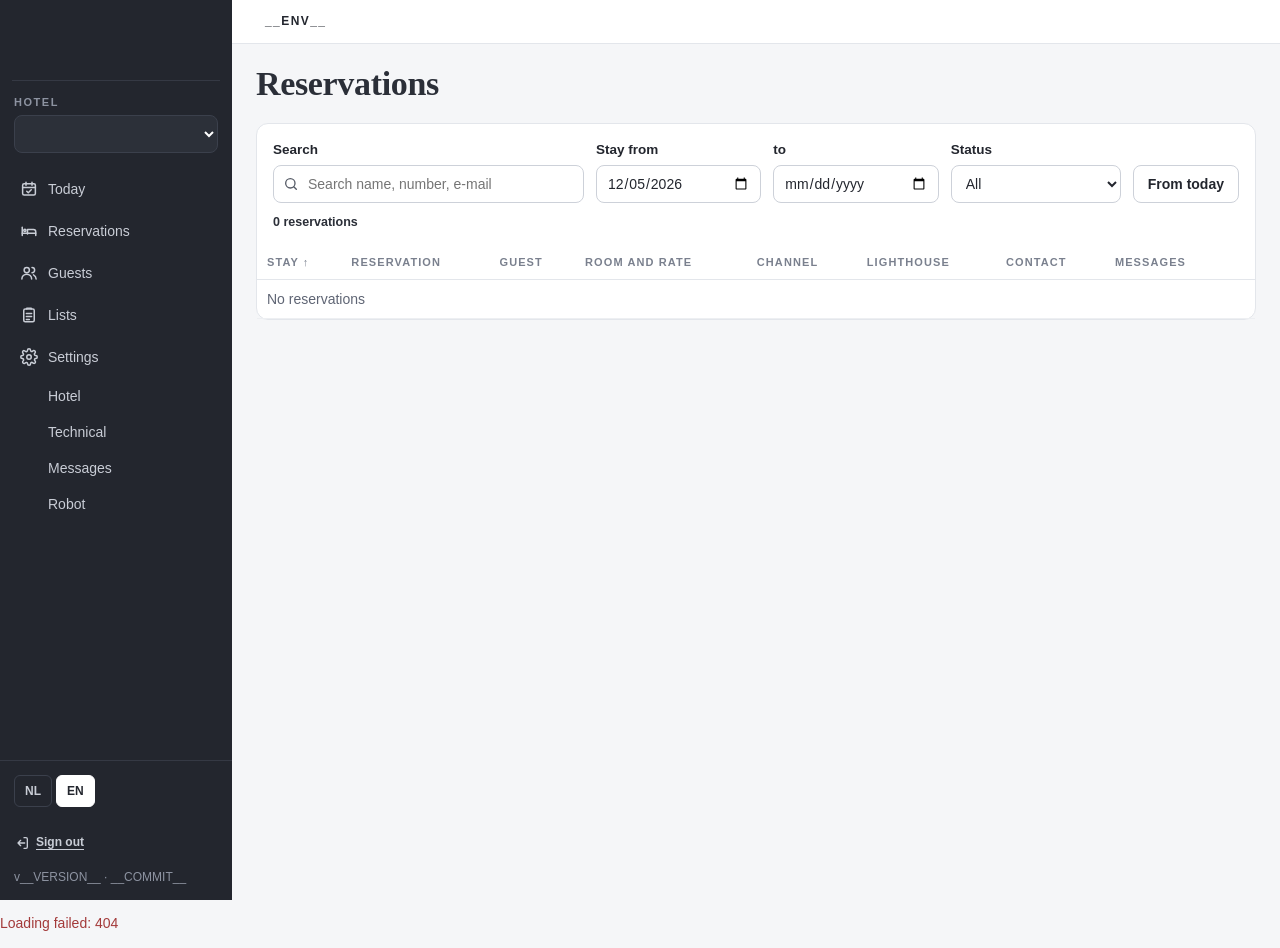
==== commit 6d2e8f49: "Reservaties: filter op status; 'en nog 7' en 'Bekijken' op Vandaag tonen precies die reservaties Co-" ====
--- a/web/admin/index.html
+++ b/web/admin/index.html
@@ -44,6 +44,7 @@
         <div class="field" style="flex:2 1 280px"><label for="search" data-t="search_lbl"></label><div class="inwrap"><svg width="16" height="16" viewBox="0 0 24 24" fill="none" stroke="currentColor" stroke-width="2" stroke-linecap="round" stroke-linejoin="round" aria-hidden="true"><circle cx="11" cy="11" r="7"/><path d="M20 20l-3.5-3.5"/></svg><input id="search" class="input" type="search" data-tp="search"></div></div>
         <div class="field" style="flex:1 1 150px"><label for="from" data-t="stay_from"></label><input id="from" class="input" type="date"></div>
         <div class="field" style="flex:1 1 150px"><label for="to" data-t="stay_to"></label><input id="to" class="input" type="date"></div>
+        <div class="field" style="flex:0 1 170px"><label for="status" data-t="st_lbl"></label><select id="status" class="select"><option value="" data-t="st_all"></option><option value="active" data-t="st_active"></option><option value="cancelled" data-t="st_cancelled"></option></select></div>
         <button id="today" class="btn2" type="button" data-t="from_today"></button>
         <button id="search-reset" type="button" hidden></button>
       </div>
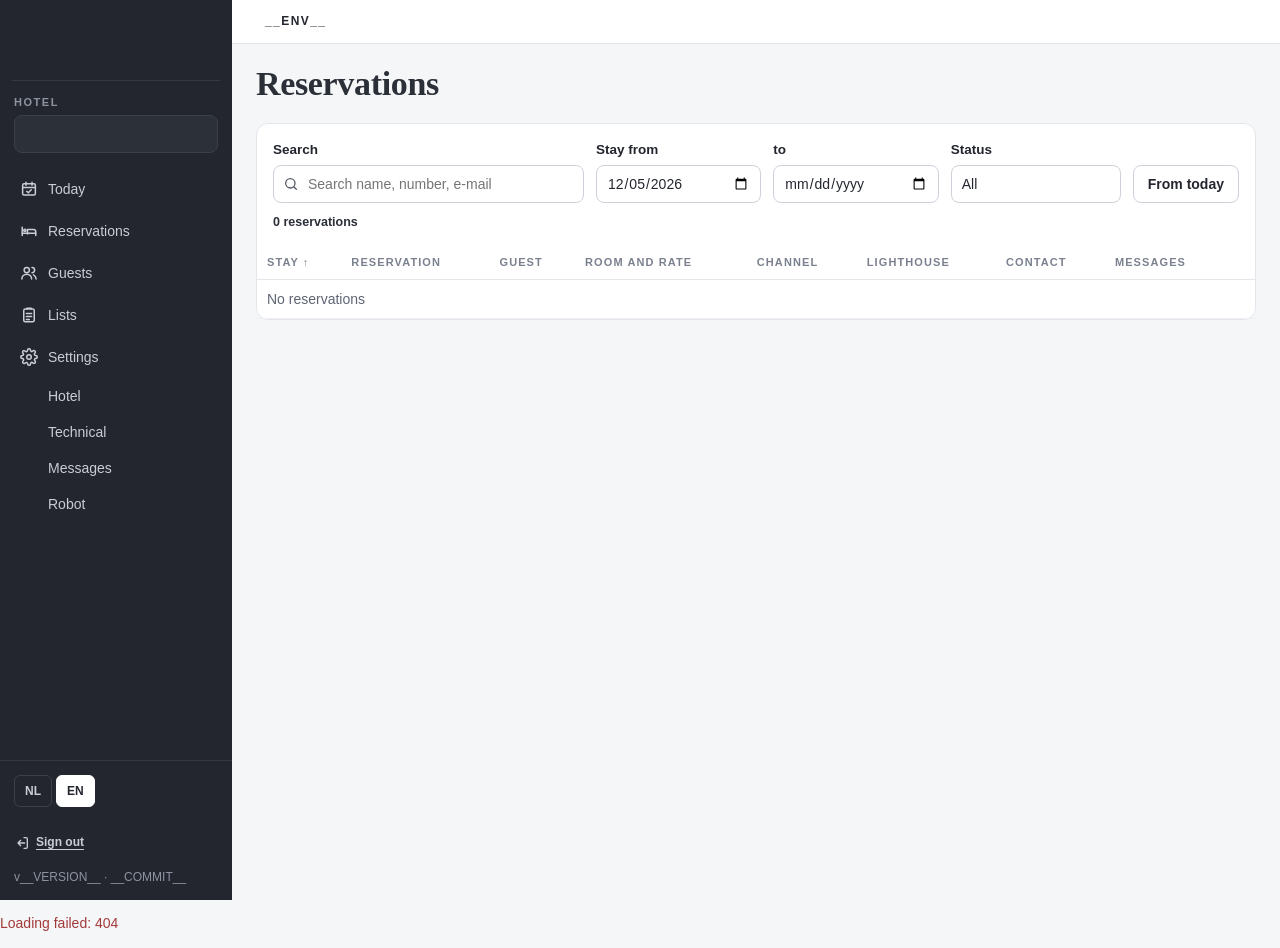
==== commit a1975311: "Reservaties en Gasten per 50 van de server met een index, doorlopend scrollen - Index-tabellen Reser" ====
--- a/web/admin/index.html
+++ b/web/admin/index.html
@@ -51,10 +51,11 @@
       <div id="count" class="row small muted"></div>
     </div>
     <div class="tbox d-only"><table>
-      <thead id="res-head"><tr><th data-sort="arrival" data-t="c_stay"></th><th data-sort="booking_number" data-t="c_res"></th><th data-sort="guest" data-t="c_guest"></th><th data-sort="room" data-t="c_room_rate"></th><th data-sort="source" data-t="c_channel"></th><th data-sort="pms_status">Lighthouse</th><th data-sort="email" data-t="c_contact"></th><th data-sort="messages" data-t="c_messages"></th><th><span style="position:absolute;left:-9999px">Open</span></th></tr></thead>
+      <thead id="res-head"><tr><th data-sort="arrival" data-t="c_stay"></th><th data-sort="booking_number" data-t="c_res"></th><th data-sort="guest" data-t="c_guest"></th><th data-sort="room" data-t="c_room_rate"></th><th data-sort="source" data-t="c_channel"></th><th data-sort="pms_status">Lighthouse</th><th data-sort="email" data-t="c_contact"></th><th data-t="c_messages"></th><th><span style="position:absolute;left:-9999px">Open</span></th></tr></thead>
       <tbody id="res"></tbody>
     </table></div>
     <div id="mres" class="m-only" style="display:flex;flex-direction:column;gap:14px"></div>
+    <div id="res-more" class="list-more" aria-live="polite"></div>
   </section>
 </section>
 <section id="tab-today" class="content v2" hidden></section>
@@ -65,8 +66,9 @@
       <div class="col-main">
         <section id="matches-card" class="card" hidden><div class="ch"><h2 class="ct"><svg width="15" height="15" viewBox="0 0 24 24" fill="none" stroke="currentColor" stroke-width="2" stroke-linecap="round" stroke-linejoin="round" aria-hidden="true"><circle cx="9" cy="8" r="3.5"/><path d="M2.5 20a6.5 6.5 0 0 1 13 0"/><path d="M16 4.5a3.5 3.5 0 0 1 0 7M18 14.5a6.5 6.5 0 0 1 3.5 5.5"/></svg> <span data-t="m_card"></span></h2><span class="badge b-warn"><svg width="14" height="14" viewBox="0 0 24 24" fill="none" stroke="currentColor" stroke-width="2.4" stroke-linecap="round" stroke-linejoin="round" aria-hidden="true"><path d="M12 3.5l9.5 16.5h-19z"/><path d="M12 10v4.5M12 17.5v.5"/></svg><span id="m-open"></span></span></div><div id="matches" class="cb"></div></section>
         <section class="card"><div class="cb" style="padding-top:16px"><div class="row" style="align-items:flex-end;gap:10px"><div class="field" style="flex:1 1 240px"><label for="g-search" data-t="search_lbl"></label><div class="inwrap"><svg width="16" height="16" viewBox="0 0 24 24" fill="none" stroke="currentColor" stroke-width="2" stroke-linecap="round" stroke-linejoin="round" aria-hidden="true"><circle cx="11" cy="11" r="7"/><path d="M20 20l-3.5-3.5"/></svg><input id="g-search" class="input" type="search" data-tp="g_search"></div></div><button id="g-update" class="btn2" type="button"><svg width="15" height="15" viewBox="0 0 24 24" fill="none" stroke="currentColor" stroke-width="2" stroke-linecap="round" stroke-linejoin="round" aria-hidden="true"><path d="M20 11a8 8 0 0 0-14.5-4.5L4 8"/><path d="M4 4v4h4"/><path d="M4 13a8 8 0 0 0 14.5 4.5L20 16"/><path d="M20 20v-4h-4"/></svg><span data-t="g_update"></span></button><button id="g-search-reset" type="button" hidden></button></div><div class="small muted"><span id="g-count"></span> <span id="g-state"></span></div></div>
-          <div class="tbox d-only"><table><thead id="g-head"><tr><th data-gsort="name" data-t="g_name"></th><th data-gsort="country" data-t="g_country"></th><th data-gsort="stays" data-t="g_stays"></th><th data-gsort="last_stay" data-t="g_last"></th><th data-gsort="preferred_channel" data-t="g_channel"></th></tr></thead><tbody id="guests"></tbody></table></div>
+          <div class="tbox d-only"><table><thead id="g-head"><tr><th data-gsort="name" data-t="g_name"></th><th data-gsort="country" data-t="g_country"></th><th data-gsort="reservations" data-t="g_res"></th><th data-gsort="stays" data-t="g_stays"></th><th data-gsort="last_stay" data-t="g_last"></th><th data-gsort="preferred_channel" data-t="g_channel"></th></tr></thead><tbody id="guests"></tbody></table></div>
           <div id="mguests" class="m-only cb" style="display:flex;flex-direction:column;gap:10px"></div>
+          <div id="g-more" class="list-more" aria-live="polite"></div>
         </section>
       </div>
       <div id="g-profile" class="col-side" style="flex-basis:400px"></div>
--- a/web/admin/admin.css
+++ b/web/admin/admin.css
@@ -436,3 +436,27 @@
   ul.plan .pl-head { flex-wrap: wrap; }
   ul.plan .pl-head .reason { white-space: normal; }
 }
+
+/* Vinkjes in de stijl van de monitor (niet het blauw van de browser); de schakelaars (.switch) hebben hun eigen stijl */
+input[type="checkbox"]:not(.switch){appearance:none;-webkit-appearance:none;width:18px;height:18px;margin:0;flex:none;
+  border:1.5px solid #8A8F99;border-radius:4px;background:#fff;display:inline-grid;place-content:center;cursor:pointer}
+input[type="checkbox"]:not(.switch)::after{content:"";width:9px;height:5px;border:2px solid #fff;border-top:0;border-right:0;
+  transform:rotate(-45deg) translate(1px,-1px);opacity:0}
+input[type="checkbox"]:not(.switch):checked{background:#23262E;border-color:#23262E}
+input[type="checkbox"]:not(.switch):checked::after{opacity:1}
+input[type="checkbox"]:not(.switch):disabled{background:#F1F2F5;border-color:#D5D9E0;cursor:default}
+input[type="checkbox"]:not(.switch):focus-visible{outline:2px solid #5C6478;outline-offset:2px}
+
+/* Gasten (groot scherm): lijst en gastkaart altijd naast elkaar, ook ingezoomd. De kaart is breed maar schaalt mee
+   (340 tot 560 px), blijft zichtbaar bij het scrollen; de lijst krijgt de rest en scrolt opzij als het te smal wordt. */
+@media (min-width:761px){
+  #tab-guests .cols{flex-wrap:nowrap}
+  #tab-guests .col-main{flex:1 1 0 !important;min-width:0}
+  #tab-guests .col-main .tbox{overflow-x:auto}
+  #g-profile{flex:0 0 clamp(340px,38%,560px) !important;max-width:560px;position:sticky;top:12px;
+    max-height:calc(100vh - 24px);overflow-y:auto}
+}
+/* Smal (ingezoomd): het land valt weg in de gastenlijst, zodat naam, reservaties, verblijven en datum passen */
+@media (min-width:761px) and (max-width:1500px){
+  #tab-guests .col-main table th:nth-child(2),#tab-guests .col-main table td:nth-child(2){display:none}
+}
--- a/web/admin/design.css
+++ b/web/admin/design.css
@@ -409,3 +409,24 @@
 /* Laatste lijsten: badges mogen op twee regels, niets valt rechts weg */
 #tab-lists #list-rows .badge{white-space:normal}
 #tab-lists .tbox td,#tab-lists .tbox th{padding-left:8px;padding-right:8px}
+/* Detailkaart naast een lijst (Gasten, Lijsten, Berichten): blijft bovenaan in beeld, de lijst springt niet */
+@media (min-width:761px){
+  #list-preview,#tab-workflow .col-side{position:sticky;top:16px;align-self:flex-start;max-height:calc(100vh - 32px);overflow-y:auto}
+}
+/* Klikbare rijen in alle lijsten: hover, en de laatst geopende rij blijft gemarkeerd */
+.v2 tr[data-row-open],.v2 tr[data-g],.v2 tr[data-row],.v2 tr.run-head{cursor:pointer}
+.v2 tbody tr[data-row-open]:hover>td,.v2 tbody tr[data-g]:hover>td,.v2 tbody tr[data-row]:hover>td,.v2 tbody tr.run-head:hover>td{background:#F1F3F7}
+.v2 tbody tr[data-row-open].sel>td{background:#E6EAF2}
+.v2 tbody tr[data-row-open].sel>td:first-child{box-shadow:inset 3px 0 0 #23262E}
+.v2 tr[data-row-open]:not(.cancel) a.nm{color:inherit;text-decoration:none}
+.v2 tr[data-row-open].cancel a.nm{color:inherit}
+.v2 tr[data-row-open]:hover a.nm{text-decoration:underline;text-underline-offset:3px}
+/* Alle keuzelijsten dezelfde vorm: eigen pijltje op 12 px van de rechterrand, tekst botst er niet tegen */
+html body .v2 select,html body select.v2,.dlg-back.v2 select{-webkit-appearance:none;-moz-appearance:none;appearance:none;
+  padding-right:36px !important;background-repeat:no-repeat;background-position:right 12px center;background-size:14px 14px;
+  background-image:url("data:image/svg+xml,%3Csvg xmlns='http://www.w3.org/2000/svg' viewBox='0 0 24 24' fill='none' stroke='%235C6478' stroke-width='2.4' stroke-linecap='round' stroke-linejoin='round'%3E%3Cpath d='M6 9l6 6 6-6'/%3E%3C/svg%3E");cursor:pointer}
+html body .v2 .side select,html body .side.v2 select{background-image:url("data:image/svg+xml,%3Csvg xmlns='http://www.w3.org/2000/svg' viewBox='0 0 24 24' fill='none' stroke='%23FFFFFF' stroke-width='2.4' stroke-linecap='round' stroke-linejoin='round'%3E%3Cpath d='M6 9l6 6 6-6'/%3E%3C/svg%3E")}
+html body .v2 select::-ms-expand{display:none}
+/* Onder een lijst die per 50 laadt: hoeveel er getoond zijn (de volgende 50 komen bij het scrollen) */
+.v2 .list-more,.list-more{padding:12px 16px;text-align:center;color:#5C6478;font-size:13px}
+.v2 .list-more:empty,.list-more:empty{padding:0}
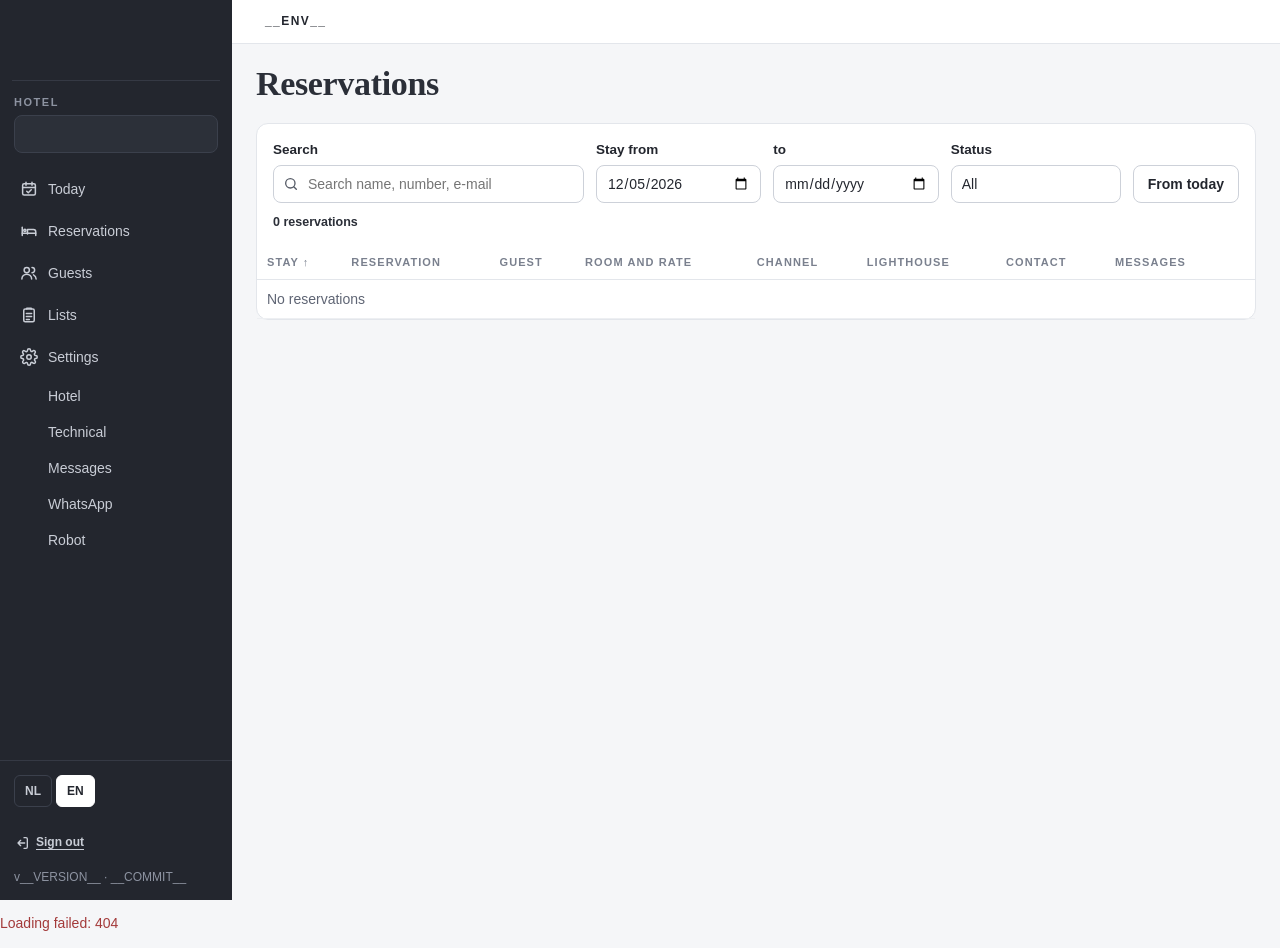
==== commit a1a12485: "Monitor: link naar Instellingen, WhatsApp ook in de zijbalk van de hoofdpagina Co-Authored-By: Claud" ====
--- a/web/admin/index.html
+++ b/web/admin/index.html
@@ -22,7 +22,7 @@
     <button data-tab="guests" class=""><svg width="18" height="18" viewBox="0 0 24 24" fill="none" stroke="currentColor" stroke-width="2" stroke-linecap="round" stroke-linejoin="round" aria-hidden="true"><circle cx="9" cy="8" r="3.5"/><path d="M2.5 20a6.5 6.5 0 0 1 13 0"/><path d="M16 4.5a3.5 3.5 0 0 1 0 7M18 14.5a6.5 6.5 0 0 1 3.5 5.5"/></svg><span data-t="tab_guests"></span></button>
     <button data-tab="breakfast" class="lbtn-lists"><svg width="18" height="18" viewBox="0 0 24 24" fill="none" stroke="currentColor" stroke-width="2" stroke-linecap="round" stroke-linejoin="round" aria-hidden="true"><rect x="5" y="4" width="14" height="17" rx="2"/><path d="M9 4V3h6v1M8.5 10h7M8.5 14h7M8.5 18h4"/></svg><span data-t="nav_lists"></span></button>
     <a id="settings" href="settings.html"><svg width="18" height="18" viewBox="0 0 24 24" fill="none" stroke="currentColor" stroke-width="2" stroke-linecap="round" stroke-linejoin="round" aria-hidden="true"><circle cx="12" cy="12" r="3"/><path d="M19.4 15a1.7 1.7 0 0 0 .3 1.8l.1.1a2 2 0 1 1-2.8 2.8l-.1-.1a1.7 1.7 0 0 0-1.8-.3 1.7 1.7 0 0 0-1 1.5V21a2 2 0 1 1-4 0v-.1a1.7 1.7 0 0 0-1.1-1.5 1.7 1.7 0 0 0-1.8.3l-.1.1a2 2 0 1 1-2.8-2.8l.1-.1a1.7 1.7 0 0 0 .3-1.8 1.7 1.7 0 0 0-1.5-1H3a2 2 0 1 1 0-4h.1a1.7 1.7 0 0 0 1.5-1.1 1.7 1.7 0 0 0-.3-1.8l-.1-.1a2 2 0 1 1 2.8-2.8l.1.1a1.7 1.7 0 0 0 1.8.3H9a1.7 1.7 0 0 0 1-1.5V3a2 2 0 1 1 4 0v.1a1.7 1.7 0 0 0 1 1.5 1.7 1.7 0 0 0 1.8-.3l.1-.1a2 2 0 1 1 2.8 2.8l-.1.1a1.7 1.7 0 0 0-.3 1.8V9a1.7 1.7 0 0 0 1.5 1H21a2 2 0 1 1 0 4h-.1a1.7 1.7 0 0 0-1.5 1z"/></svg><span data-t="settings"></span></a>
-    <div class="sub"><a href="settings.html#hotel"><span data-t="tab_hotel"></span></a><a href="settings.html#tech"><span data-t="hs_tech"></span></a><a href="settings.html#workflow"><span data-t="nav_messages"></span></a><a href="settings.html#robot"><span data-t="tab_robot"></span></a></div>
+    <div class="sub"><a href="settings.html#hotel"><span data-t="tab_hotel"></span></a><a href="settings.html#tech"><span data-t="hs_tech"></span></a><a href="settings.html#workflow"><span data-t="nav_messages"></span></a><a href="settings.html#whatsapp"><span data-t="tab_wa"></span></a><a href="settings.html#robot"><span data-t="tab_robot"></span></a></div>
   </nav>
   <div class="sidefoot">
     <div class="langsw" role="group" aria-label="Taal"><button data-lang="nl">NL</button><button data-lang="en">EN</button></div>
--- a/web/admin/design.css
+++ b/web/admin/design.css
@@ -430,3 +430,8 @@
 /* Onder een lijst die per 50 laadt: hoeveel er getoond zijn (de volgende 50 komen bij het scrollen) */
 .v2 .list-more,.list-more{padding:12px 16px;text-align:center;color:#5C6478;font-size:13px}
 .v2 .list-more:empty,.list-more:empty{padding:0}
+/* Vandaag: technische fout van een mislukt bericht, ingeklapt onder de uitleg */
+.v2 .att details.tech{margin-top:6px;font-size:13px}
+.v2 .att details.tech summary{cursor:pointer;color:#5C6478;font-weight:600;width:max-content}
+.v2 .att details.tech code{display:block;margin-top:6px;padding:8px 10px;background:rgba(255,255,255,.7);border-radius:6px;
+  font:12px/1.45 ui-monospace,Menlo,Consolas,monospace;white-space:pre-wrap;word-break:break-word;color:#3A3F4A}
